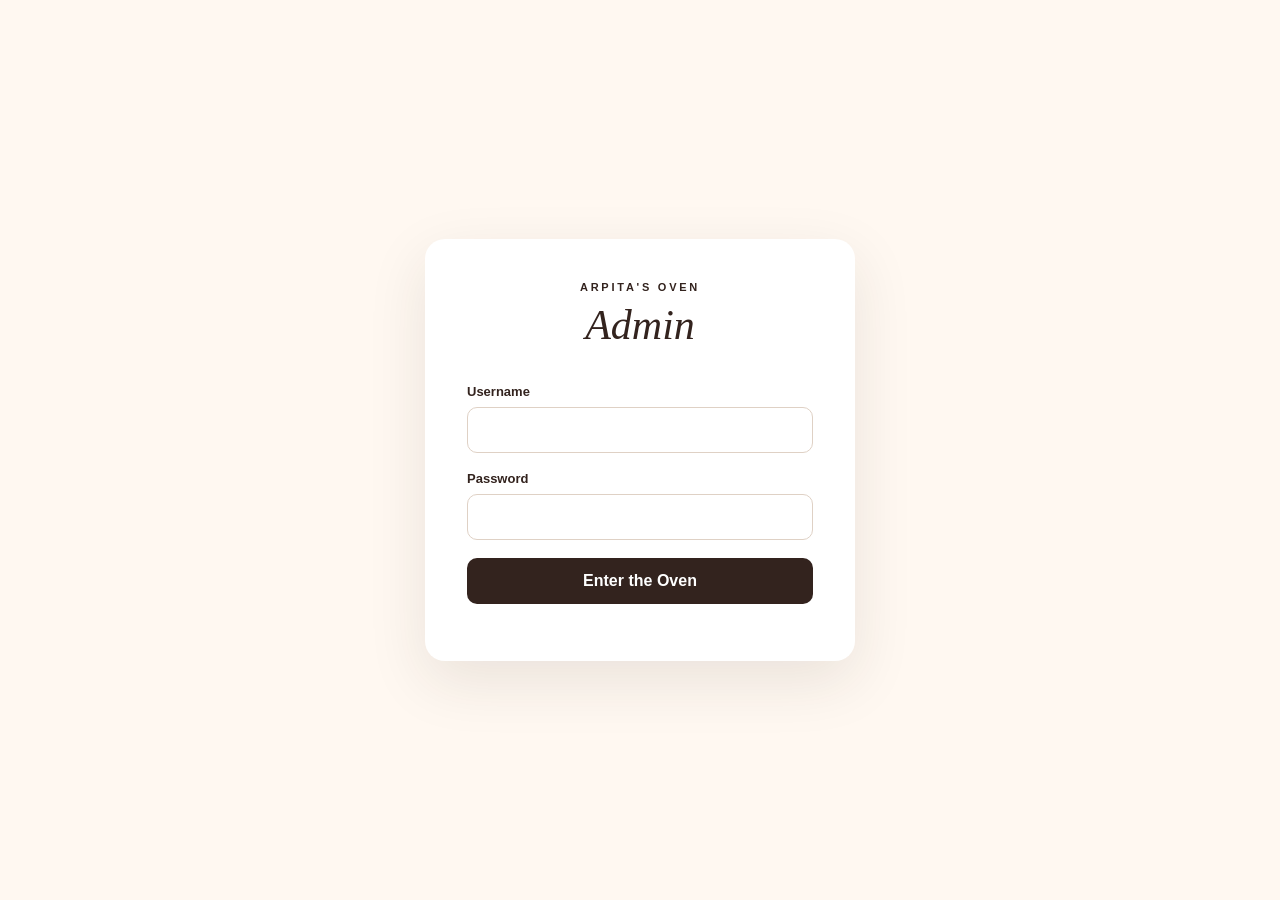
==== admin/index.html @ e24c240c "Create index.html" ====
<!DOCTYPE html>
<html lang="en">

<head>

  <meta charset="UTF-8">

  <meta
    name="viewport"
    content="width=device-width, initial-scale=1.0"
  >

  <title>Admin — Arpita's Oven</title>

  <meta
    name="robots"
    content="noindex, nofollow"
  >

  <style>

    * {
      box-sizing: border-box;
    }

    :root {
      --cream: #fff8f1;
      --cream-dark: #f5e9dd;
      --brown: #33231e;
      --brown-soft: #6d554c;
      --peach: #e9a28f;
      --white: #ffffff;
      --danger: #b94b4b;
      --success: #47734d;
    }

    body {
      margin: 0;
      background: var(--cream);
      color: var(--brown);
      font-family: Arial, sans-serif;
    }

    button,
    input,
    textarea,
    select {
      font: inherit;
    }

    .hidden {
      display: none !important;
    }


    /* =========================
       LOGIN
       ========================= */

    .login-page {
      min-height: 100vh;

      display: flex;
      align-items: center;
      justify-content: center;

      padding: 30px;
    }

    .login-card {
      width: min(430px, 100%);

      background: var(--white);

      padding: 42px;

      border-radius: 20px;

      box-shadow:
        0 20px 60px rgba(51, 35, 30, 0.10);
    }

    .login-brand {
      text-align: center;
      margin-bottom: 35px;
    }

    .login-brand small {
      display: block;

      font-size: 11px;
      font-weight: 700;

      letter-spacing: 0.25em;
    }

    .login-brand h1 {
      margin: 8px 0 0;

      font-family: Georgia, serif;
      font-size: 42px;
      font-weight: 400;
    }

    .login-brand h1 em {
      font-style: italic;
    }

    label {
      display: block;

      margin-bottom: 8px;

      font-size: 13px;
      font-weight: 700;
    }

    input,
    textarea,
    select {
      width: 100%;

      border: 1px solid #dfd1c5;

      background: #fff;

      color: var(--brown);

      border-radius: 10px;

      padding: 13px 14px;

      outline: none;
    }

    input:focus,
    textarea:focus,
    select:focus {
      border-color: var(--brown);
    }

    textarea {
      min-height: 110px;
      resize: vertical;
    }

    .field {
      margin-bottom: 18px;
    }

    .primary-button {
      width: 100%;

      border: 0;
      border-radius: 10px;

      padding: 14px 18px;

      background: var(--brown);
      color: white;

      cursor: pointer;

      font-weight: 700;
    }

    .primary-button:hover {
      opacity: 0.9;
    }

    .login-error {
      margin-top: 15px;

      color: var(--danger);

      font-size: 13px;
      text-align: center;
    }


    /* =========================
       DASHBOARD
       ========================= */

    .dashboard {
      min-height: 100vh;
    }

    .admin-header {
      display: flex;

      align-items: center;
      justify-content: space-between;

      gap: 20px;

      padding: 22px 5%;

      background: var(--white);

      border-bottom: 1px solid #eaded4;
    }

    .admin-title {
      font-family: Georgia, serif;
      font-size: 28px;
    }

    .admin-title span {
      font-size: 12px;

      font-family: Arial, sans-serif;

      color: var(--brown-soft);

      margin-left: 8px;
    }

    .logout-button {
      border: 1px solid #d9cbc0;

      background: transparent;

      color: var(--brown);

      border-radius: 8px;

      padding: 9px 14px;

      cursor: pointer;
    }

    .dashboard-content {
      width: min(1100px, 90%);

      margin: 0 auto;

      padding: 50px 0 80px;
    }

    .dashboard-heading {
      margin-bottom: 30px;
    }

    .dashboard-heading h1 {
      margin: 0 0 8px;

      font-family: Georgia, serif;

      font-size: 42px;

      font-weight: 400;
    }

    .dashboard-heading p {
      margin: 0;

      color: var(--brown-soft);
    }

    .admin-grid {
      display: grid;

      grid-template-columns: 1fr 1.4fr;

      gap: 30px;

      align-items: start;
    }

    .panel {
      background: var(--white);

      border-radius: 18px;

      padding: 28px;

      box-shadow:
        0 12px 40px rgba(51, 35, 30, 0.07);
    }

    .panel h2 {
      margin-top: 0;

      font-family: Georgia, serif;

      font-size: 27px;

      font-weight: 400;
    }

    .cake-list {
      display: grid;
      gap: 14px;
    }

    .cake-item {
      padding: 16px;

      border: 1px solid #eaded4;

      border-radius: 12px;
    }

    .cake-item h3 {
      margin: 0 0 5px;

      font-family: Georgia, serif;

      font-size: 21px;

      font-weight: 400;
    }

    .cake-item p {
      margin: 5px 0;

      color: var(--brown-soft);

      font-size: 13px;
    }

    .cake-item-actions {
      display: flex;

      gap: 8px;

      margin-top: 12px;
    }

    .small-button {
      border: 1px solid #d9cbc0;

      background: white;

      color: var(--brown);

      padding: 8px 11px;

      border-radius: 7px;

      cursor: pointer;

      font-size: 12px;
    }

    .delete-button {
      color: var(--danger);
    }

    .empty-state {
      padding: 30px 10px;

      text-align: center;

      color: var(--brown-soft);

      font-size: 14px;
    }

    .status {
      margin-top: 15px;

      font-size: 13px;

      color: var(--success);
    }


    /* =========================
       MOBILE
       ========================= */

    @media (max-width: 850px) {

      .admin-grid {
        grid-template-columns: 1fr;
      }

      .admin-header {
        padding: 18px 5%;
      }

      .dashboard-heading h1 {
        font-size: 34px;
      }

    }


    @media (max-width: 500px) {

      .login-card {
        padding: 30px 22px;
      }

      .admin-title span {
        display: none;
      }

      .panel {
        padding: 22px;
      }

    }

  </style>

</head>


<body>


<!-- =========================
     LOGIN
     ========================= -->

<section
  id="loginPage"
  class="login-page"
>

  <div class="login-card">

    <div class="login-brand">

      <small>
        ARPITA'S OVEN
      </small>

      <h1>
        <em>Admin</em>
      </h1>

    </div>


    <form id="loginForm">

      <div class="field">

        <label for="username">
          Username
        </label>

        <input
          id="username"
          type="text"
          autocomplete="username"
          required
        >

      </div>


      <div class="field">

        <label for="password">
          Password
        </label>

        <input
          id="password"
          type="password"
          autocomplete="current-password"
          required
        >

      </div>


      <button
        class="primary-button"
        type="submit"
      >
        Enter the Oven
      </button>


      <div
        id="loginError"
        class="login-error"
      ></div>

    </form>

  </div>

</section>



<!-- =========================
     DASHBOARD
     ========================= -->

<section
  id="dashboard"
  class="dashboard hidden"
>


  <header class="admin-header">

    <div class="admin-title">

      Arpita's Oven

      <span>
        Admin Kitchen
      </span>

    </div>


    <button
      id="logoutButton"
      class="logout-button"
    >
      Log out
    </button>

  </header>



  <main class="dashboard-content">


    <div class="dashboard-heading">

      <h1>
        The Kitchen.
      </h1>

      <p>
        Manage what's baking at Arpita's Oven.
      </p>

    </div>



    <div class="admin-grid">


      <!-- =========================
           ADD CAKE
           ========================= -->

      <section class="panel">

        <h2>
          Add a cake
        </h2>


        <form id="cakeForm">


          <div class="field">

            <label for="cakeName">
              Cake name
            </label>

            <input
              id="cakeName"
              required
              placeholder="Chocolate Truffle"
            >

          </div>


          <div class="field">

            <label for="cakeCategory">
              Category
            </label>

            <input
              id="cakeCategory"
              placeholder="The Classic"
            >

          </div>


          <div class="field">

            <label for="cakeDescription">
              Description
            </label>

            <textarea
              id="cakeDescription"
              placeholder="A short description..."
            ></textarea>

          </div>


          <div class="field">

            <label for="cakePrice">
              Price
            </label>

            <input
              id="cakePrice"
              placeholder="From ₹850"
            >

          </div>


          <div class="field">

            <label for="cakeImage">
              Image URL
            </label>

            <input
              id="cakeImage"
              type="url"
              placeholder="We'll add photo uploads later"
            >

          </div>


          <div class="field">

            <label for="cakeOrder">
              Display order
            </label>

            <input
              id="cakeOrder"
              type="number"
              value="0"
            >

          </div>


          <button
            class="primary-button"
            type="submit"
          >
            Add Cake
          </button>


          <div
            id="cakeStatus"
            class="status"
          ></div>


        </form>

      </section>



      <!-- =========================
           CAKE LIST
           ========================= -->

      <section class="panel">

        <h2>
          Current batch
        </h2>


        <div
          id="cakeList"
          class="cake-list"
        >

          <div class="empty-state">
            Loading cakes...
          </div>

        </div>

      </section>


    </div>


  </main>

</section>



<script>

  const loginPage =
    document.getElementById("loginPage");

  const dashboard =
    document.getElementById("dashboard");

  const loginForm =
    document.getElementById("loginForm");

  const loginError =
    document.getElementById("loginError");

  const logoutButton =
    document.getElementById("logoutButton");

  const cakeForm =
    document.getElementById("cakeForm");

  const cakeList =
    document.getElementById("cakeList");

  const cakeStatus =
    document.getElementById("cakeStatus");


  async function api(url, options = {}) {

    const response = await fetch(url, {
      ...options,
      credentials: "same-origin"
    });

    let data;

    try {

      data = await response.json();

    } catch {

      data = {};

    }

    return {
      response,
      data
    };

  }


  async function checkLogin() {

    const result =
      await api("/api/me");

    if (result.data.loggedIn) {

      showDashboard();

      loadCakes();

    } else {

      showLogin();

    }

  }


  function showLogin() {

    loginPage.classList.remove("hidden");

    dashboard.classList.add("hidden");

  }


  function showDashboard() {

    loginPage.classList.add("hidden");

    dashboard.classList.remove("hidden");

  }


  loginForm.addEventListener(
    "submit",
    async (event) => {

      event.preventDefault();

      loginError.textContent = "";


      const username =
        document
          .getElementById("username")
          .value
          .trim();


      const password =
        document
          .getElementById("password")
          .value;


      const result =
        await api(
          "/api/login",
          {

            method: "POST",

            headers: {
              "Content-Type":
                "application/json"
            },

            body: JSON.stringify({
              username,
              password
            })

          }
        );


      if (!result.data.success) {

        loginError.textContent =
          result.data.message ||
          "Login failed.";

        return;

      }


      loginForm.reset();

      showDashboard();

      loadCakes();

    }
  );


  logoutButton.addEventListener(
    "click",
    async () => {

      await api(
        "/api/logout",
        {
          method: "POST"
        }
      );

      showLogin();

    }
  );


  async function loadCakes() {

    cakeList.innerHTML = `
      <div class="empty-state">
        Loading cakes...
      </div>
    `;


    const result =
      await api("/api/cakes");


    if (!result.data.success) {

      cakeList.innerHTML = `
        <div class="empty-state">
          Could not load cakes.
        </div>
      `;

      return;

    }


    const cakes =
      result.data.cakes || [];


    if (cakes.length === 0) {

      cakeList.innerHTML = `
        <div class="empty-state">
          The tray is empty.<br>
          Add your first cake.
        </div>
      `;

      return;

    }


    cakeList.innerHTML = "";


    cakes.forEach((cake) => {

      const item =
        document.createElement("article");

      item.className =
        "cake-item";


      item.innerHTML = `

        <h3>
          ${escapeHtml(cake.name)}
        </h3>

        <p>
          ${escapeHtml(
            cake.category ||
            "No category"
          )}
        </p>

        <p>
          ${escapeHtml(
            cake.price ||
            "Price not set"
          )}
        </p>

        <p>
          ${escapeHtml(
            cake.description ||
            ""
          )}
        </p>

        <div class="cake-item-actions">

          <button
            class="small-button delete-button"
            data-id="${cake.id}"
          >
            Delete
          </button>

        </div>

      `;


      const deleteButton =
        item.querySelector(
          ".delete-button"
        );


      deleteButton.addEventListener(
        "click",
        () => {

          deleteCake(cake.id);

        }
      );


      cakeList.appendChild(item);

    });

  }


  async function deleteCake(id) {

    const confirmed =
      confirm(
        "Remove this cake from the catalogue?"
      );


    if (!confirmed) {
      return;
    }


    const result =
      await api(
        `/api/cakes/${id}`,
        {
          method: "DELETE"
        }
      );


    if (result.data.success) {

      loadCakes();

    }

  }


  cakeForm.addEventListener(
    "submit",
    async (event) => {

      event.preventDefault();

      cakeStatus.textContent = "";


      const cake = {

        name:
          document
            .getElementById("cakeName")
            .value
            .trim(),

        category:
          document
            .getElementById("cakeCategory")
            .value
            .trim(),

        description:
          document
            .getElementById("cakeDescription")
            .value
            .trim(),

        price:
          document
            .getElementById("cakePrice")
            .value
            .trim(),

        image_url:
          document
            .getElementById("cakeImage")
            .value
            .trim(),

        display_order:
          Number(
            document
              .getElementById("cakeOrder")
              .value || 0
          ),

        available: true

      };


      const result =
        await api(
          "/api/cakes",
          {

            method: "POST",

            headers: {
              "Content-Type":
                "application/json"
            },

            body:
              JSON.stringify(cake)

          }
        );


      if (!result.data.success) {

        cakeStatus.textContent =
          result.data.message ||
          "Could not add cake.";

        cakeStatus.style.color =
          "#b94b4b";

        return;

      }


      cakeForm.reset();

      document
        .getElementById("cakeOrder")
        .value = "0";


      cakeStatus.textContent =
        "Cake added to the batch.";

      cakeStatus.style.color =
        "#47734d";


      loadCakes();

    }
  );


  function escapeHtml(value) {

    return String(value)

      .replaceAll(
        "&",
        "&amp;"
      )

      .replaceAll(
        "<",
        "&lt;"
      )

      .replaceAll(
        ">",
        "&gt;"
      )

      .replaceAll(
        '"',
        "&quot;"
      )

      .replaceAll(
        "'",
        "&#039;"
      );

  }


  checkLogin();

</script>


</body>

</html>
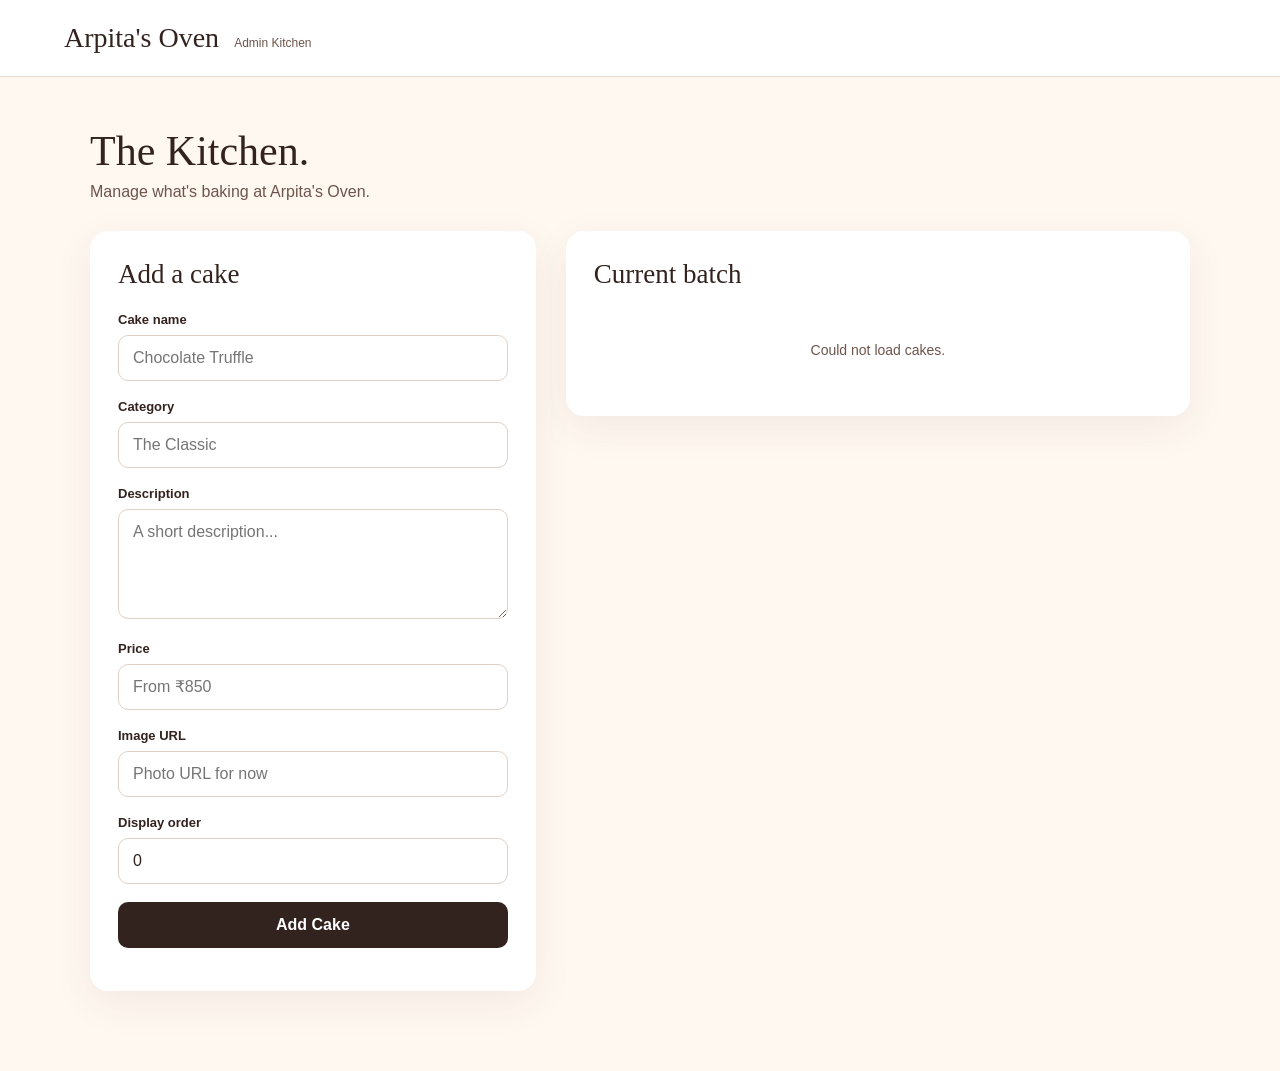
==== commit bd043e47: "Update index.html" ====
--- a/admin/index.html
+++ b/admin/index.html
@@ -23,366 +23,453 @@
       box-sizing: border-box;
     }
 
+
     :root {
+
       --cream: #fff8f1;
       --cream-dark: #f5e9dd;
+
       --brown: #33231e;
       --brown-soft: #6d554c;
+
       --peach: #e9a28f;
+
       --white: #ffffff;
+
       --danger: #b94b4b;
       --success: #47734d;
-    }
+
+    }
+
 
     body {
+
       margin: 0;
+
       background: var(--cream);
+
       color: var(--brown);
-      font-family: Arial, sans-serif;
-    }
+
+      font-family:
+        Arial,
+        sans-serif;
+
+    }
+
 
     button,
     input,
     textarea,
     select {
+
       font: inherit;
-    }
-
-    .hidden {
-      display: none !important;
-    }
-
-
-    /* =========================
-       LOGIN
-       ========================= */
-
-    .login-page {
-      min-height: 100vh;
+
+    }
+
+
+    /* =================================
+       HEADER
+       ================================= */
+
+    .admin-header {
 
       display: flex;
+
       align-items: center;
-      justify-content: center;
-
-      padding: 30px;
-    }
-
-    .login-card {
-      width: min(430px, 100%);
+
+      justify-content: space-between;
+
+      gap: 20px;
+
+      padding: 22px 5%;
 
       background: var(--white);
 
-      padding: 42px;
-
-      border-radius: 20px;
+      border-bottom:
+        1px solid #eaded4;
+
+    }
+
+
+    .admin-title {
+
+      font-family:
+        Georgia,
+        serif;
+
+      font-size: 28px;
+
+    }
+
+
+    .admin-title span {
+
+      font-size: 12px;
+
+      font-family:
+        Arial,
+        sans-serif;
+
+      color:
+        var(--brown-soft);
+
+      margin-left: 8px;
+
+    }
+
+
+    /* =================================
+       CONTENT
+       ================================= */
+
+    .dashboard-content {
+
+      width:
+        min(1100px, 90%);
+
+      margin:
+        0 auto;
+
+      padding:
+        50px 0 80px;
+
+    }
+
+
+    .dashboard-heading {
+
+      margin-bottom: 30px;
+
+    }
+
+
+    .dashboard-heading h1 {
+
+      margin:
+        0 0 8px;
+
+      font-family:
+        Georgia,
+        serif;
+
+      font-size: 42px;
+
+      font-weight: 400;
+
+    }
+
+
+    .dashboard-heading p {
+
+      margin: 0;
+
+      color:
+        var(--brown-soft);
+
+    }
+
+
+    /* =================================
+       GRID
+       ================================= */
+
+    .admin-grid {
+
+      display: grid;
+
+      grid-template-columns:
+        1fr 1.4fr;
+
+      gap: 30px;
+
+      align-items: start;
+
+    }
+
+
+    /* =================================
+       PANELS
+       ================================= */
+
+    .panel {
+
+      background:
+        var(--white);
+
+      border-radius: 18px;
+
+      padding: 28px;
 
       box-shadow:
-        0 20px 60px rgba(51, 35, 30, 0.10);
-    }
-
-    .login-brand {
-      text-align: center;
-      margin-bottom: 35px;
-    }
-
-    .login-brand small {
+        0 12px 40px
+        rgba(51, 35, 30, 0.07);
+
+    }
+
+
+    .panel h2 {
+
+      margin-top: 0;
+
+      font-family:
+        Georgia,
+        serif;
+
+      font-size: 27px;
+
+      font-weight: 400;
+
+    }
+
+
+    /* =================================
+       FORM
+       ================================= */
+
+    .field {
+
+      margin-bottom: 18px;
+
+    }
+
+
+    label {
+
       display: block;
 
-      font-size: 11px;
+      margin-bottom: 8px;
+
+      font-size: 13px;
+
       font-weight: 700;
 
-      letter-spacing: 0.25em;
-    }
-
-    .login-brand h1 {
-      margin: 8px 0 0;
-
-      font-family: Georgia, serif;
-      font-size: 42px;
-      font-weight: 400;
-    }
-
-    .login-brand h1 em {
-      font-style: italic;
-    }
-
-    label {
-      display: block;
-
-      margin-bottom: 8px;
-
-      font-size: 13px;
-      font-weight: 700;
-    }
+    }
+
 
     input,
     textarea,
     select {
+
       width: 100%;
 
-      border: 1px solid #dfd1c5;
-
-      background: #fff;
-
-      color: var(--brown);
+      border:
+        1px solid #dfd1c5;
+
+      background:
+        #fff;
+
+      color:
+        var(--brown);
 
       border-radius: 10px;
 
-      padding: 13px 14px;
+      padding:
+        13px 14px;
 
       outline: none;
-    }
+
+    }
+
 
     input:focus,
     textarea:focus,
     select:focus {
-      border-color: var(--brown);
-    }
+
+      border-color:
+        var(--brown);
+
+    }
+
 
     textarea {
+
       min-height: 110px;
+
       resize: vertical;
-    }
-
-    .field {
-      margin-bottom: 18px;
-    }
+
+    }
+
 
     .primary-button {
+
       width: 100%;
 
       border: 0;
+
       border-radius: 10px;
 
-      padding: 14px 18px;
-
-      background: var(--brown);
-      color: white;
+      padding:
+        14px 18px;
+
+      background:
+        var(--brown);
+
+      color:
+        white;
 
       cursor: pointer;
 
       font-weight: 700;
-    }
+
+    }
+
 
     .primary-button:hover {
+
       opacity: 0.9;
-    }
-
-    .login-error {
+
+    }
+
+
+    /* =================================
+       CAKE LIST
+       ================================= */
+
+    .cake-list {
+
+      display: grid;
+
+      gap: 14px;
+
+    }
+
+
+    .cake-item {
+
+      padding: 16px;
+
+      border:
+        1px solid #eaded4;
+
+      border-radius: 12px;
+
+    }
+
+
+    .cake-item h3 {
+
+      margin:
+        0 0 5px;
+
+      font-family:
+        Georgia,
+        serif;
+
+      font-size: 21px;
+
+      font-weight: 400;
+
+    }
+
+
+    .cake-item p {
+
+      margin: 5px 0;
+
+      color:
+        var(--brown-soft);
+
+      font-size: 13px;
+
+    }
+
+
+    .cake-item-actions {
+
+      display: flex;
+
+      gap: 8px;
+
+      margin-top: 12px;
+
+    }
+
+
+    .small-button {
+
+      border:
+        1px solid #d9cbc0;
+
+      background:
+        white;
+
+      color:
+        var(--brown);
+
+      padding:
+        8px 11px;
+
+      border-radius: 7px;
+
+      cursor: pointer;
+
+      font-size: 12px;
+
+    }
+
+
+    .delete-button {
+
+      color:
+        var(--danger);
+
+    }
+
+
+    .empty-state {
+
+      padding:
+        30px 10px;
+
+      text-align: center;
+
+      color:
+        var(--brown-soft);
+
+      font-size: 14px;
+
+    }
+
+
+    .status {
+
       margin-top: 15px;
 
-      color: var(--danger);
-
       font-size: 13px;
-      text-align: center;
-    }
-
-
-    /* =========================
-       DASHBOARD
-       ========================= */
-
-    .dashboard {
-      min-height: 100vh;
-    }
-
-    .admin-header {
-      display: flex;
-
-      align-items: center;
-      justify-content: space-between;
-
-      gap: 20px;
-
-      padding: 22px 5%;
-
-      background: var(--white);
-
-      border-bottom: 1px solid #eaded4;
-    }
-
-    .admin-title {
-      font-family: Georgia, serif;
-      font-size: 28px;
-    }
-
-    .admin-title span {
-      font-size: 12px;
-
-      font-family: Arial, sans-serif;
-
-      color: var(--brown-soft);
-
-      margin-left: 8px;
-    }
-
-    .logout-button {
-      border: 1px solid #d9cbc0;
-
-      background: transparent;
-
-      color: var(--brown);
-
-      border-radius: 8px;
-
-      padding: 9px 14px;
-
-      cursor: pointer;
-    }
-
-    .dashboard-content {
-      width: min(1100px, 90%);
-
-      margin: 0 auto;
-
-      padding: 50px 0 80px;
-    }
-
-    .dashboard-heading {
-      margin-bottom: 30px;
-    }
-
-    .dashboard-heading h1 {
-      margin: 0 0 8px;
-
-      font-family: Georgia, serif;
-
-      font-size: 42px;
-
-      font-weight: 400;
-    }
-
-    .dashboard-heading p {
-      margin: 0;
-
-      color: var(--brown-soft);
-    }
-
-    .admin-grid {
-      display: grid;
-
-      grid-template-columns: 1fr 1.4fr;
-
-      gap: 30px;
-
-      align-items: start;
-    }
-
-    .panel {
-      background: var(--white);
-
-      border-radius: 18px;
-
-      padding: 28px;
-
-      box-shadow:
-        0 12px 40px rgba(51, 35, 30, 0.07);
-    }
-
-    .panel h2 {
-      margin-top: 0;
-
-      font-family: Georgia, serif;
-
-      font-size: 27px;
-
-      font-weight: 400;
-    }
-
-    .cake-list {
-      display: grid;
-      gap: 14px;
-    }
-
-    .cake-item {
-      padding: 16px;
-
-      border: 1px solid #eaded4;
-
-      border-radius: 12px;
-    }
-
-    .cake-item h3 {
-      margin: 0 0 5px;
-
-      font-family: Georgia, serif;
-
-      font-size: 21px;
-
-      font-weight: 400;
-    }
-
-    .cake-item p {
-      margin: 5px 0;
-
-      color: var(--brown-soft);
-
-      font-size: 13px;
-    }
-
-    .cake-item-actions {
-      display: flex;
-
-      gap: 8px;
-
-      margin-top: 12px;
-    }
-
-    .small-button {
-      border: 1px solid #d9cbc0;
-
-      background: white;
-
-      color: var(--brown);
-
-      padding: 8px 11px;
-
-      border-radius: 7px;
-
-      cursor: pointer;
-
-      font-size: 12px;
-    }
-
-    .delete-button {
-      color: var(--danger);
-    }
-
-    .empty-state {
-      padding: 30px 10px;
-
-      text-align: center;
-
-      color: var(--brown-soft);
-
-      font-size: 14px;
-    }
-
-    .status {
-      margin-top: 15px;
-
-      font-size: 13px;
-
-      color: var(--success);
-    }
-
-
-    /* =========================
+
+      color:
+        var(--success);
+
+    }
+
+
+    /* =================================
        MOBILE
-       ========================= */
+       ================================= */
 
     @media (max-width: 850px) {
 
       .admin-grid {
-        grid-template-columns: 1fr;
+
+        grid-template-columns:
+          1fr;
+
       }
 
+
       .admin-header {
-        padding: 18px 5%;
+
+        padding:
+          18px 5%;
+
       }
 
+
       .dashboard-heading h1 {
-        font-size: 34px;
+
+        font-size:
+          34px;
+
       }
 
     }
@@ -390,540 +477,366 @@
 
     @media (max-width: 500px) {
 
-      .login-card {
-        padding: 30px 22px;
+      .admin-title span {
+
+        display: none;
+
       }
 
-      .admin-title span {
-        display: none;
+
+      .panel {
+
+        padding:
+          22px;
+
       }
 
-      .panel {
-        padding: 22px;
+    }
+
+  </style>
+
+</head>
+
+
+<body>
+
+
+<!-- =================================
+     HEADER
+     ================================= -->
+
+<header class="admin-header">
+
+  <div class="admin-title">
+
+    Arpita's Oven
+
+    <span>
+      Admin Kitchen
+    </span>
+
+  </div>
+
+</header>
+
+
+
+<!-- =================================
+     DASHBOARD
+     ================================= -->
+
+<main class="dashboard-content">
+
+
+  <div class="dashboard-heading">
+
+    <h1>
+      The Kitchen.
+    </h1>
+
+    <p>
+      Manage what's baking at Arpita's Oven.
+    </p>
+
+  </div>
+
+
+
+  <div class="admin-grid">
+
+
+    <!-- =================================
+         ADD CAKE
+         ================================= -->
+
+    <section class="panel">
+
+      <h2>
+        Add a cake
+      </h2>
+
+
+      <form id="cakeForm">
+
+
+        <div class="field">
+
+          <label for="cakeName">
+            Cake name
+          </label>
+
+          <input
+            id="cakeName"
+            required
+            placeholder="Chocolate Truffle"
+          >
+
+        </div>
+
+
+
+        <div class="field">
+
+          <label for="cakeCategory">
+            Category
+          </label>
+
+          <input
+            id="cakeCategory"
+            placeholder="The Classic"
+          >
+
+        </div>
+
+
+
+        <div class="field">
+
+          <label for="cakeDescription">
+            Description
+          </label>
+
+          <textarea
+            id="cakeDescription"
+            placeholder="A short description..."
+          ></textarea>
+
+        </div>
+
+
+
+        <div class="field">
+
+          <label for="cakePrice">
+            Price
+          </label>
+
+          <input
+            id="cakePrice"
+            placeholder="From ₹850"
+          >
+
+        </div>
+
+
+
+        <div class="field">
+
+          <label for="cakeImage">
+            Image URL
+          </label>
+
+          <input
+            id="cakeImage"
+            type="url"
+            placeholder="Photo URL for now"
+          >
+
+        </div>
+
+
+
+        <div class="field">
+
+          <label for="cakeOrder">
+            Display order
+          </label>
+
+          <input
+            id="cakeOrder"
+            type="number"
+            value="0"
+          >
+
+        </div>
+
+
+
+        <button
+          class="primary-button"
+          type="submit"
+        >
+          Add Cake
+        </button>
+
+
+        <div
+          id="cakeStatus"
+          class="status"
+        ></div>
+
+
+      </form>
+
+    </section>
+
+
+
+    <!-- =================================
+         CURRENT BATCH
+         ================================= -->
+
+    <section class="panel">
+
+      <h2>
+        Current batch
+      </h2>
+
+
+      <div
+        id="cakeList"
+        class="cake-list"
+      >
+
+        <div class="empty-state">
+          Loading cakes...
+        </div>
+
+      </div>
+
+    </section>
+
+
+  </div>
+
+
+</main>
+
+
+
+<script>
+
+
+/* =================================
+   ELEMENTS
+   ================================= */
+
+const cakeForm =
+  document.getElementById(
+    "cakeForm"
+  );
+
+
+const cakeList =
+  document.getElementById(
+    "cakeList"
+  );
+
+
+const cakeStatus =
+  document.getElementById(
+    "cakeStatus"
+  );
+
+
+
+/* =================================
+   API HELPER
+   ================================= */
+
+async function api(
+  url,
+  options = {}
+) {
+
+  const response =
+    await fetch(
+      url,
+      {
+        ...options
       }
-
-    }
-
-  </style>
-
-</head>
-
-
-<body>
-
-
-<!-- =========================
-     LOGIN
-     ========================= -->
-
-<section
-  id="loginPage"
-  class="login-page"
->
-
-  <div class="login-card">
-
-    <div class="login-brand">
-
-      <small>
-        ARPITA'S OVEN
-      </small>
-
-      <h1>
-        <em>Admin</em>
-      </h1>
-
+    );
+
+
+  let data;
+
+
+  try {
+
+    data =
+      await response.json();
+
+  } catch {
+
+    data = {};
+
+  }
+
+
+  return {
+    response,
+    data
+  };
+
+}
+
+
+
+/* =================================
+   LOAD CAKES
+   ================================= */
+
+async function loadCakes() {
+
+  cakeList.innerHTML = `
+    <div class="empty-state">
+      Loading cakes...
     </div>
-
-
-    <form id="loginForm">
-
-      <div class="field">
-
-        <label for="username">
-          Username
-        </label>
-
-        <input
-          id="username"
-          type="text"
-          autocomplete="username"
-          required
-        >
-
-      </div>
-
-
-      <div class="field">
-
-        <label for="password">
-          Password
-        </label>
-
-        <input
-          id="password"
-          type="password"
-          autocomplete="current-password"
-          required
-        >
-
-      </div>
-
-
-      <button
-        class="primary-button"
-        type="submit"
-      >
-        Enter the Oven
-      </button>
-
-
-      <div
-        id="loginError"
-        class="login-error"
-      ></div>
-
-    </form>
-
-  </div>
-
-</section>
-
-
-
-<!-- =========================
-     DASHBOARD
-     ========================= -->
-
-<section
-  id="dashboard"
-  class="dashboard hidden"
->
-
-
-  <header class="admin-header">
-
-    <div class="admin-title">
-
-      Arpita's Oven
-
-      <span>
-        Admin Kitchen
-      </span>
-
-    </div>
-
-
-    <button
-      id="logoutButton"
-      class="logout-button"
-    >
-      Log out
-    </button>
-
-  </header>
-
-
-
-  <main class="dashboard-content">
-
-
-    <div class="dashboard-heading">
-
-      <h1>
-        The Kitchen.
-      </h1>
-
-      <p>
-        Manage what's baking at Arpita's Oven.
-      </p>
-
-    </div>
-
-
-
-    <div class="admin-grid">
-
-
-      <!-- =========================
-           ADD CAKE
-           ========================= -->
-
-      <section class="panel">
-
-        <h2>
-          Add a cake
-        </h2>
-
-
-        <form id="cakeForm">
-
-
-          <div class="field">
-
-            <label for="cakeName">
-              Cake name
-            </label>
-
-            <input
-              id="cakeName"
-              required
-              placeholder="Chocolate Truffle"
-            >
-
-          </div>
-
-
-          <div class="field">
-
-            <label for="cakeCategory">
-              Category
-            </label>
-
-            <input
-              id="cakeCategory"
-              placeholder="The Classic"
-            >
-
-          </div>
-
-
-          <div class="field">
-
-            <label for="cakeDescription">
-              Description
-            </label>
-
-            <textarea
-              id="cakeDescription"
-              placeholder="A short description..."
-            ></textarea>
-
-          </div>
-
-
-          <div class="field">
-
-            <label for="cakePrice">
-              Price
-            </label>
-
-            <input
-              id="cakePrice"
-              placeholder="From ₹850"
-            >
-
-          </div>
-
-
-          <div class="field">
-
-            <label for="cakeImage">
-              Image URL
-            </label>
-
-            <input
-              id="cakeImage"
-              type="url"
-              placeholder="We'll add photo uploads later"
-            >
-
-          </div>
-
-
-          <div class="field">
-
-            <label for="cakeOrder">
-              Display order
-            </label>
-
-            <input
-              id="cakeOrder"
-              type="number"
-              value="0"
-            >
-
-          </div>
-
-
-          <button
-            class="primary-button"
-            type="submit"
-          >
-            Add Cake
-          </button>
-
-
-          <div
-            id="cakeStatus"
-            class="status"
-          ></div>
-
-
-        </form>
-
-      </section>
-
-
-
-      <!-- =========================
-           CAKE LIST
-           ========================= -->
-
-      <section class="panel">
-
-        <h2>
-          Current batch
-        </h2>
-
-
-        <div
-          id="cakeList"
-          class="cake-list"
-        >
-
-          <div class="empty-state">
-            Loading cakes...
-          </div>
-
-        </div>
-
-      </section>
-
-
-    </div>
-
-
-  </main>
-
-</section>
-
-
-
-<script>
-
-  const loginPage =
-    document.getElementById("loginPage");
-
-  const dashboard =
-    document.getElementById("dashboard");
-
-  const loginForm =
-    document.getElementById("loginForm");
-
-  const loginError =
-    document.getElementById("loginError");
-
-  const logoutButton =
-    document.getElementById("logoutButton");
-
-  const cakeForm =
-    document.getElementById("cakeForm");
-
-  const cakeList =
-    document.getElementById("cakeList");
-
-  const cakeStatus =
-    document.getElementById("cakeStatus");
-
-
-  async function api(url, options = {}) {
-
-    const response = await fetch(url, {
-      ...options,
-      credentials: "same-origin"
-    });
-
-    let data;
-
-    try {
-
-      data = await response.json();
-
-    } catch {
-
-      data = {};
-
-    }
-
-    return {
-      response,
-      data
-    };
-
-  }
-
-
-  async function checkLogin() {
-
-    const result =
-      await api("/api/me");
-
-    if (result.data.loggedIn) {
-
-      showDashboard();
-
-      loadCakes();
-
-    } else {
-
-      showLogin();
-
-    }
-
-  }
-
-
-  function showLogin() {
-
-    loginPage.classList.remove("hidden");
-
-    dashboard.classList.add("hidden");
-
-  }
-
-
-  function showDashboard() {
-
-    loginPage.classList.add("hidden");
-
-    dashboard.classList.remove("hidden");
-
-  }
-
-
-  loginForm.addEventListener(
-    "submit",
-    async (event) => {
-
-      event.preventDefault();
-
-      loginError.textContent = "";
-
-
-      const username =
-        document
-          .getElementById("username")
-          .value
-          .trim();
-
-
-      const password =
-        document
-          .getElementById("password")
-          .value;
-
-
-      const result =
-        await api(
-          "/api/login",
-          {
-
-            method: "POST",
-
-            headers: {
-              "Content-Type":
-                "application/json"
-            },
-
-            body: JSON.stringify({
-              username,
-              password
-            })
-
-          }
-        );
-
-
-      if (!result.data.success) {
-
-        loginError.textContent =
-          result.data.message ||
-          "Login failed.";
-
-        return;
-
-      }
-
-
-      loginForm.reset();
-
-      showDashboard();
-
-      loadCakes();
-
-    }
-  );
-
-
-  logoutButton.addEventListener(
-    "click",
-    async () => {
-
-      await api(
-        "/api/logout",
-        {
-          method: "POST"
-        }
-      );
-
-      showLogin();
-
-    }
-  );
-
-
-  async function loadCakes() {
+  `;
+
+
+  const result =
+    await api(
+      "/api/cakes"
+    );
+
+
+  if (
+    !result.data.success
+  ) {
 
     cakeList.innerHTML = `
       <div class="empty-state">
-        Loading cakes...
+        Could not load cakes.
       </div>
     `;
 
-
-    const result =
-      await api("/api/cakes");
-
-
-    if (!result.data.success) {
-
-      cakeList.innerHTML = `
-        <div class="empty-state">
-          Could not load cakes.
-        </div>
-      `;
-
-      return;
-
-    }
-
-
-    const cakes =
-      result.data.cakes || [];
-
-
-    if (cakes.length === 0) {
-
-      cakeList.innerHTML = `
-        <div class="empty-state">
-          The tray is empty.<br>
-          Add your first cake.
-        </div>
-      `;
-
-      return;
-
-    }
-
-
-    cakeList.innerHTML = "";
-
-
-    cakes.forEach((cake) => {
+    return;
+
+  }
+
+
+  const cakes =
+    result.data.cakes || [];
+
+
+  if (
+    cakes.length === 0
+  ) {
+
+    cakeList.innerHTML = `
+      <div class="empty-state">
+        The tray is empty.<br>
+        Add your first cake.
+      </div>
+    `;
+
+    return;
+
+  }
+
+
+  cakeList.innerHTML = "";
+
+
+  cakes.forEach(
+    (cake) => {
 
       const item =
-        document.createElement("article");
+        document.createElement(
+          "article"
+        );
+
 
       item.className =
         "cake-item";
@@ -932,7 +845,9 @@
       item.innerHTML = `
 
         <h3>
-          ${escapeHtml(cake.name)}
+          ${escapeHtml(
+            cake.name
+          )}
         </h3>
 
         <p>
@@ -956,11 +871,12 @@
           )}
         </p>
 
-        <div class="cake-item-actions">
+        <div
+          class="cake-item-actions"
+        >
 
           <button
             class="small-button delete-button"
-            data-id="${cake.id}"
           >
             Delete
           </button>
@@ -980,189 +896,251 @@
         "click",
         () => {
 
-          deleteCake(cake.id);
+          deleteCake(
+            cake.id
+          );
 
         }
       );
 
 
-      cakeList.appendChild(item);
-
-    });
+      cakeList.appendChild(
+        item
+      );
+
+    }
+  );
+
+}
+
+
+
+/* =================================
+   DELETE CAKE
+   ================================= */
+
+async function deleteCake(
+  id
+) {
+
+  const confirmed =
+    confirm(
+      "Remove this cake from the catalogue?"
+    );
+
+
+  if (!confirmed) {
+
+    return;
 
   }
 
 
-  async function deleteCake(id) {
-
-    const confirmed =
-      confirm(
-        "Remove this cake from the catalogue?"
-      );
-
-
-    if (!confirmed) {
-      return;
-    }
+  const result =
+    await api(
+      `/api/cakes/${id}`,
+      {
+        method:
+          "DELETE"
+      }
+    );
+
+
+  if (
+    result.data.success
+  ) {
+
+    loadCakes();
+
+  }
+
+}
+
+
+
+/* =================================
+   ADD CAKE
+   ================================= */
+
+cakeForm.addEventListener(
+  "submit",
+  async (event) => {
+
+    event.preventDefault();
+
+
+    cakeStatus.textContent =
+      "Adding cake...";
+
+
+    cakeStatus.style.color =
+      "#47734d";
+
+
+    const cake = {
+
+      name:
+        document
+          .getElementById(
+            "cakeName"
+          )
+          .value
+          .trim(),
+
+      category:
+        document
+          .getElementById(
+            "cakeCategory"
+          )
+          .value
+          .trim(),
+
+      description:
+        document
+          .getElementById(
+            "cakeDescription"
+          )
+          .value
+          .trim(),
+
+      price:
+        document
+          .getElementById(
+            "cakePrice"
+          )
+          .value
+          .trim(),
+
+      image_url:
+        document
+          .getElementById(
+            "cakeImage"
+          )
+          .value
+          .trim(),
+
+      display_order:
+        Number(
+          document
+            .getElementById(
+              "cakeOrder"
+            )
+            .value || 0
+        ),
+
+      available:
+        true
+
+    };
 
 
     const result =
       await api(
-        `/api/cakes/${id}`,
+        "/api/cakes",
         {
-          method: "DELETE"
+
+          method:
+            "POST",
+
+          headers: {
+            "Content-Type":
+              "application/json"
+          },
+
+          body:
+            JSON.stringify(
+              cake
+            )
+
         }
       );
 
 
-    if (result.data.success) {
-
-      loadCakes();
-
-    }
+    if (
+      !result.data.success
+    ) {
+
+      cakeStatus.textContent =
+        result.data.message ||
+        "Could not add cake.";
+
+      cakeStatus.style.color =
+        "#b94b4b";
+
+      return;
+
+    }
+
+
+    cakeForm.reset();
+
+
+    document
+      .getElementById(
+        "cakeOrder"
+      )
+      .value = "0";
+
+
+    cakeStatus.textContent =
+      "Cake added to the batch.";
+
+
+    cakeStatus.style.color =
+      "#47734d";
+
+
+    loadCakes();
 
   }
-
-
-  cakeForm.addEventListener(
-    "submit",
-    async (event) => {
-
-      event.preventDefault();
-
-      cakeStatus.textContent = "";
-
-
-      const cake = {
-
-        name:
-          document
-            .getElementById("cakeName")
-            .value
-            .trim(),
-
-        category:
-          document
-            .getElementById("cakeCategory")
-            .value
-            .trim(),
-
-        description:
-          document
-            .getElementById("cakeDescription")
-            .value
-            .trim(),
-
-        price:
-          document
-            .getElementById("cakePrice")
-            .value
-            .trim(),
-
-        image_url:
-          document
-            .getElementById("cakeImage")
-            .value
-            .trim(),
-
-        display_order:
-          Number(
-            document
-              .getElementById("cakeOrder")
-              .value || 0
-          ),
-
-        available: true
-
-      };
-
-
-      const result =
-        await api(
-          "/api/cakes",
-          {
-
-            method: "POST",
-
-            headers: {
-              "Content-Type":
-                "application/json"
-            },
-
-            body:
-              JSON.stringify(cake)
-
-          }
-        );
-
-
-      if (!result.data.success) {
-
-        cakeStatus.textContent =
-          result.data.message ||
-          "Could not add cake.";
-
-        cakeStatus.style.color =
-          "#b94b4b";
-
-        return;
-
-      }
-
-
-      cakeForm.reset();
-
-      document
-        .getElementById("cakeOrder")
-        .value = "0";
-
-
-      cakeStatus.textContent =
-        "Cake added to the batch.";
-
-      cakeStatus.style.color =
-        "#47734d";
-
-
-      loadCakes();
-
-    }
-  );
-
-
-  function escapeHtml(value) {
-
-    return String(value)
-
-      .replaceAll(
-        "&",
-        "&amp;"
-      )
-
-      .replaceAll(
-        "<",
-        "&lt;"
-      )
-
-      .replaceAll(
-        ">",
-        "&gt;"
-      )
-
-      .replaceAll(
-        '"',
-        "&quot;"
-      )
-
-      .replaceAll(
-        "'",
-        "&#039;"
-      );
-
-  }
-
-
-  checkLogin();
+);
+
+
+
+/* =================================
+   HTML ESCAPE
+   ================================= */
+
+function escapeHtml(
+  value
+) {
+
+  return String(value)
+
+    .replaceAll(
+      "&",
+      "&amp;"
+    )
+
+    .replaceAll(
+      "<",
+      "&lt;"
+    )
+
+    .replaceAll(
+      ">",
+      "&gt;"
+    )
+
+    .replaceAll(
+      '"',
+      "&quot;"
+    )
+
+    .replaceAll(
+      "'",
+      "&#039;"
+    );
+
+}
+
+
+
+/* =================================
+   START
+   ================================= */
+
+loadCakes();
 
 </script>
 
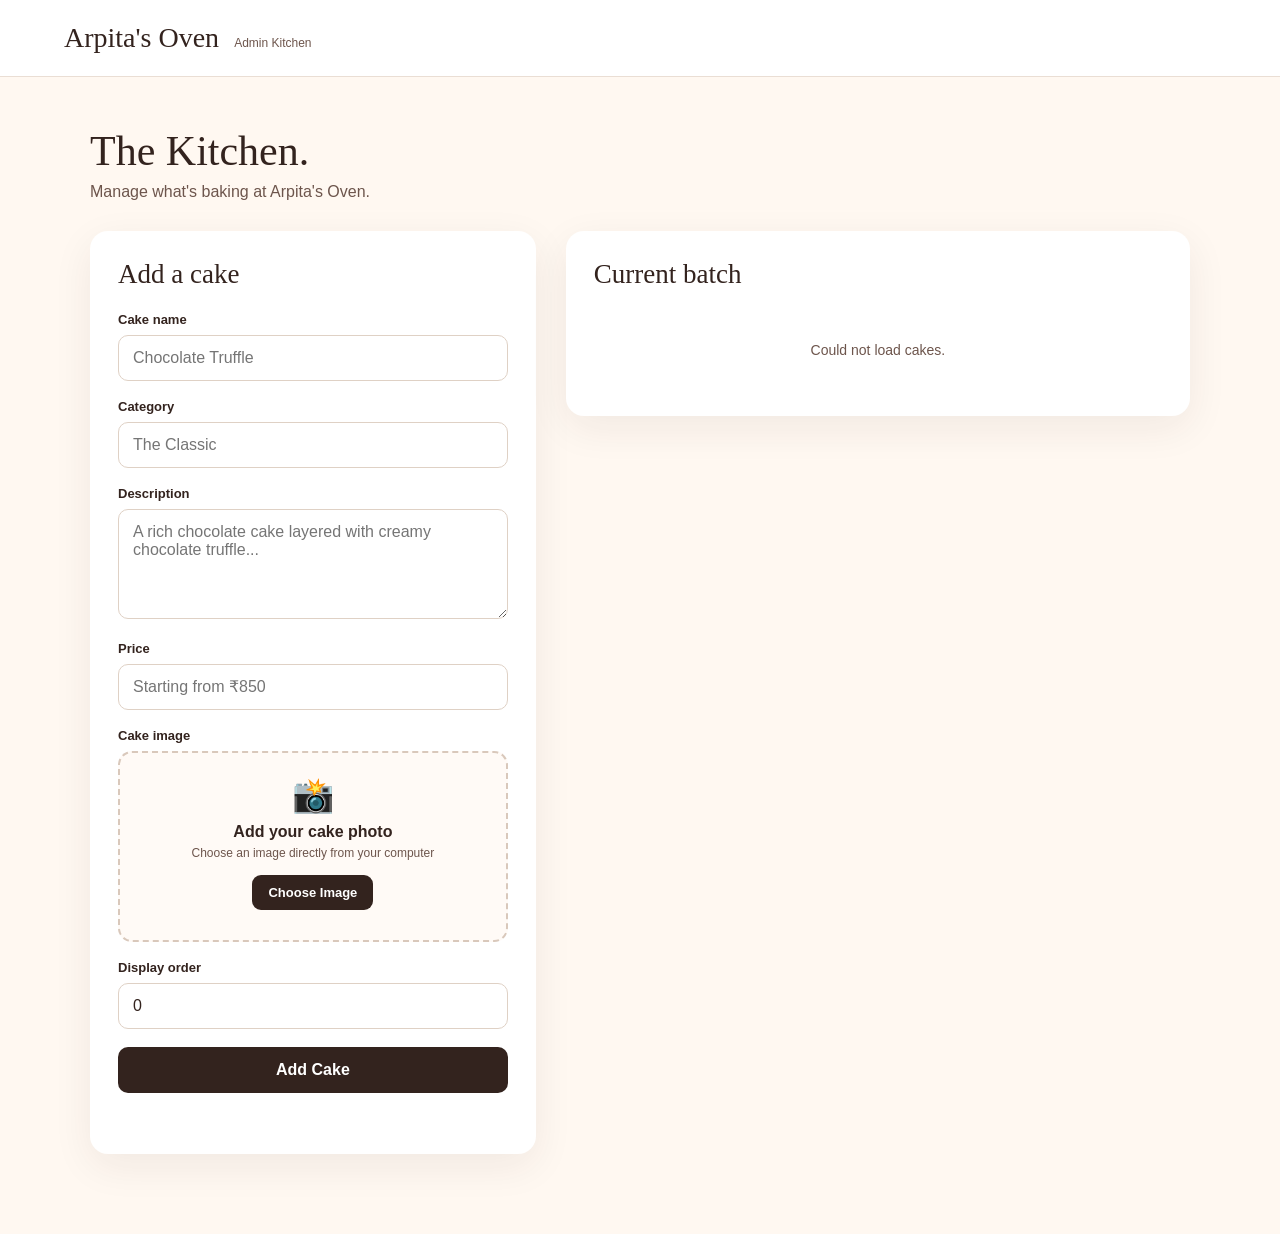
==== commit 02350824: "Update index.html" ====
--- a/admin/index.html
+++ b/admin/index.html
@@ -39,6 +39,8 @@
       --danger: #b94b4b;
       --success: #47734d;
 
+      --border: #dfd1c5;
+
     }
 
 
@@ -67,6 +69,13 @@
     }
 
 
+    button {
+
+      cursor: pointer;
+
+    }
+
+
     /* =================================
        HEADER
        ================================= */
@@ -79,8 +88,6 @@
 
       justify-content: space-between;
 
-      gap: 20px;
-
       padding: 22px 5%;
 
       background: var(--white);
@@ -118,6 +125,7 @@
     }
 
 
+
     /* =================================
        CONTENT
        ================================= */
@@ -169,6 +177,7 @@
     }
 
 
+
     /* =================================
        GRID
        ================================= */
@@ -187,6 +196,7 @@
     }
 
 
+
     /* =================================
        PANELS
        ================================= */
@@ -222,6 +232,7 @@
     }
 
 
+
     /* =================================
        FORM
        ================================= */
@@ -253,7 +264,7 @@
       width: 100%;
 
       border:
-        1px solid #dfd1c5;
+        1px solid var(--border);
 
       background:
         #fff;
@@ -290,6 +301,211 @@
     }
 
 
+
+    /* =================================
+       IMAGE UPLOAD
+       ================================= */
+
+    .image-upload-box {
+
+      border:
+        2px dashed #d9c8bb;
+
+      border-radius: 14px;
+
+      padding: 22px;
+
+      text-align: center;
+
+      background:
+        #fffaf6;
+
+      transition:
+        border-color 0.2s ease,
+        background 0.2s ease;
+
+    }
+
+
+    .image-upload-box:hover {
+
+      border-color:
+        var(--peach);
+
+      background:
+        #fff7f1;
+
+    }
+
+
+    .upload-icon {
+
+      font-size: 34px;
+
+      margin-bottom: 8px;
+
+    }
+
+
+    .upload-title {
+
+      font-weight: 700;
+
+      margin-bottom: 5px;
+
+    }
+
+
+    .upload-subtitle {
+
+      color:
+        var(--brown-soft);
+
+      font-size: 12px;
+
+      margin-bottom: 15px;
+
+    }
+
+
+    .file-input {
+
+      display: none;
+
+    }
+
+
+    .choose-image-button {
+
+      display: inline-block;
+
+      padding:
+        10px 16px;
+
+      border-radius: 9px;
+
+      background:
+        var(--brown);
+
+      color:
+        white;
+
+      font-size: 13px;
+
+      font-weight: 700;
+
+      cursor: pointer;
+
+    }
+
+
+    .choose-image-button:hover {
+
+      opacity: 0.9;
+
+    }
+
+
+
+    /* =================================
+       IMAGE PREVIEW
+       ================================= */
+
+    .image-preview-wrapper {
+
+      display: none;
+
+      margin-top: 18px;
+
+    }
+
+
+    .image-preview-wrapper.visible {
+
+      display: block;
+
+    }
+
+
+    .image-preview {
+
+      display: block;
+
+      width: 100%;
+
+      max-height: 280px;
+
+      object-fit: cover;
+
+      border-radius: 12px;
+
+      border:
+        1px solid #eaded4;
+
+    }
+
+
+    .image-preview-info {
+
+      display: flex;
+
+      align-items: center;
+
+      justify-content: space-between;
+
+      gap: 10px;
+
+      margin-top: 10px;
+
+    }
+
+
+    .image-file-name {
+
+      min-width: 0;
+
+      overflow: hidden;
+
+      text-overflow: ellipsis;
+
+      white-space: nowrap;
+
+      color:
+        var(--brown-soft);
+
+      font-size: 12px;
+
+    }
+
+
+    .remove-image-button {
+
+      flex-shrink: 0;
+
+      border:
+        1px solid #e0c9c0;
+
+      background:
+        white;
+
+      color:
+        var(--danger);
+
+      padding:
+        7px 10px;
+
+      border-radius: 7px;
+
+      font-size: 12px;
+
+    }
+
+
+
+    /* =================================
+       PRIMARY BUTTON
+       ================================= */
+
     .primary-button {
 
       width: 100%;
@@ -311,6 +527,10 @@
 
       font-weight: 700;
 
+      transition:
+        opacity 0.2s ease,
+        transform 0.2s ease;
+
     }
 
 
@@ -318,7 +538,22 @@
 
       opacity: 0.9;
 
-    }
+      transform:
+        translateY(-1px);
+
+    }
+
+
+    .primary-button:disabled {
+
+      opacity: 0.55;
+
+      cursor: not-allowed;
+
+      transform: none;
+
+    }
+
 
 
     /* =================================
@@ -346,6 +581,44 @@
     }
 
 
+    .cake-item-inner {
+
+      display: flex;
+
+      gap: 15px;
+
+      align-items: flex-start;
+
+    }
+
+
+    .cake-thumbnail {
+
+      width: 90px;
+
+      height: 90px;
+
+      flex-shrink: 0;
+
+      object-fit: cover;
+
+      border-radius: 10px;
+
+      background:
+        var(--cream-dark);
+
+    }
+
+
+    .cake-item-content {
+
+      flex: 1;
+
+      min-width: 0;
+
+    }
+
+
     .cake-item h3 {
 
       margin:
@@ -364,7 +637,8 @@
 
     .cake-item p {
 
-      margin: 5px 0;
+      margin:
+        5px 0;
 
       color:
         var(--brown-soft);
@@ -440,7 +714,10 @@
       color:
         var(--success);
 
-    }
+      min-height: 18px;
+
+    }
+
 
 
     /* =================================
@@ -491,6 +768,23 @@
 
       }
 
+
+      .cake-item-inner {
+
+        flex-direction:
+          column;
+
+      }
+
+
+      .cake-thumbnail {
+
+        width: 100%;
+
+        height: 180px;
+
+      }
+
     }
 
   </style>
@@ -558,6 +852,8 @@
 
       <form id="cakeForm">
 
+
+        <!-- CAKE NAME -->
 
         <div class="field">
 
@@ -575,6 +871,8 @@
 
 
 
+        <!-- CATEGORY -->
+
         <div class="field">
 
           <label for="cakeCategory">
@@ -590,6 +888,8 @@
 
 
 
+        <!-- DESCRIPTION -->
+
         <div class="field">
 
           <label for="cakeDescription">
@@ -598,12 +898,14 @@
 
           <textarea
             id="cakeDescription"
-            placeholder="A short description..."
+            placeholder="A rich chocolate cake layered with creamy chocolate truffle..."
           ></textarea>
 
         </div>
 
 
+
+        <!-- PRICE -->
 
         <div class="field">
 
@@ -613,28 +915,99 @@
 
           <input
             id="cakePrice"
-            placeholder="From ₹850"
+            placeholder="Starting from ₹850"
           >
 
         </div>
 
 
 
+        <!-- IMAGE -->
+
         <div class="field">
 
-          <label for="cakeImage">
-            Image URL
+          <label>
+            Cake image
           </label>
 
-          <input
-            id="cakeImage"
-            type="url"
-            placeholder="Photo URL for now"
+
+          <div
+            class="image-upload-box"
+            id="imageUploadBox"
           >
 
+            <div class="upload-icon">
+              📸
+            </div>
+
+
+            <div class="upload-title">
+              Add your cake photo
+            </div>
+
+
+            <div class="upload-subtitle">
+              Choose an image directly from your computer
+            </div>
+
+
+            <label
+              for="cakeImageFile"
+              class="choose-image-button"
+            >
+              Choose Image
+            </label>
+
+
+            <input
+              id="cakeImageFile"
+              class="file-input"
+              type="file"
+              accept="image/jpeg,image/png,image/webp,image/gif"
+            >
+
+
+            <!-- PREVIEW -->
+
+            <div
+              id="imagePreviewWrapper"
+              class="image-preview-wrapper"
+            >
+
+              <img
+                id="imagePreview"
+                class="image-preview"
+                alt="Cake image preview"
+              >
+
+
+              <div class="image-preview-info">
+
+                <span
+                  id="imageFileName"
+                  class="image-file-name"
+                ></span>
+
+
+                <button
+                  type="button"
+                  id="removeImageButton"
+                  class="remove-image-button"
+                >
+                  Remove
+                </button>
+
+              </div>
+
+            </div>
+
+          </div>
+
         </div>
 
 
+
+        <!-- DISPLAY ORDER -->
 
         <div class="field">
 
@@ -652,7 +1025,10 @@
 
 
 
+        <!-- ADD BUTTON -->
+
         <button
+          id="addCakeButton"
           class="primary-button"
           type="submit"
         >
@@ -729,6 +1105,48 @@
   );
 
 
+const cakeImageFile =
+  document.getElementById(
+    "cakeImageFile"
+  );
+
+
+const imagePreview =
+  document.getElementById(
+    "imagePreview"
+  );
+
+
+const imagePreviewWrapper =
+  document.getElementById(
+    "imagePreviewWrapper"
+  );
+
+
+const imageFileName =
+  document.getElementById(
+    "imageFileName"
+  );
+
+
+const removeImageButton =
+  document.getElementById(
+    "removeImageButton"
+  );
+
+
+const addCakeButton =
+  document.getElementById(
+    "addCakeButton"
+  );
+
+
+/* =================================
+   SELECTED IMAGE DATA
+   ================================= */
+
+let selectedImageData = "";
+
 
 /* =================================
    API HELPER
@@ -739,36 +1157,189 @@
   options = {}
 ) {
 
-  const response =
-    await fetch(
-      url,
-      {
-        ...options
+  try {
+
+    const response =
+      await fetch(
+        url,
+        {
+          ...options
+        }
+      );
+
+
+    let data = {};
+
+
+    try {
+
+      data =
+        await response.json();
+
+    } catch {
+
+      data = {};
+
+    }
+
+
+    return {
+      response,
+      data
+    };
+
+  } catch (error) {
+
+    return {
+
+      response: null,
+
+      data: {
+
+        success: false,
+
+        message:
+          "Could not connect to the server."
+
       }
+
+    };
+
+  }
+
+}
+
+
+
+/* =================================
+   IMAGE FILE → DATA URL
+   ================================= */
+
+cakeImageFile.addEventListener(
+  "change",
+  function () {
+
+    const file =
+      this.files[0];
+
+
+    if (!file) {
+
+      return;
+
+    }
+
+
+    /*
+      Maximum image size for the
+      browser-side conversion.
+    */
+
+    const maxSize =
+      8 * 1024 * 1024;
+
+
+    if (
+      file.size > maxSize
+    ) {
+
+      alert(
+        "Please choose an image smaller than 8 MB."
+      );
+
+
+      this.value = "";
+
+      return;
+
+    }
+
+
+    if (
+      !file.type.startsWith(
+        "image/"
+      )
+    ) {
+
+      alert(
+        "Please choose an image file."
+      );
+
+
+      this.value = "";
+
+      return;
+
+    }
+
+
+    const reader =
+      new FileReader();
+
+
+    reader.onload = function (
+      event
+    ) {
+
+      selectedImageData =
+        event.target.result;
+
+
+      imagePreview.src =
+        selectedImageData;
+
+
+      imageFileName.textContent =
+        file.name;
+
+
+      imagePreviewWrapper.classList.add(
+        "visible"
+      );
+
+    };
+
+
+    reader.onerror = function () {
+
+      alert(
+        "Could not read this image."
+      );
+
+    };
+
+
+    reader.readAsDataURL(
+      file
     );
 
-
-  let data;
-
-
-  try {
-
-    data =
-      await response.json();
-
-  } catch {
-
-    data = {};
-
   }
-
-
-  return {
-    response,
-    data
-  };
-
-}
+);
+
+
+
+/* =================================
+   REMOVE IMAGE
+   ================================= */
+
+removeImageButton.addEventListener(
+  "click",
+  function () {
+
+    selectedImageData = "";
+
+    cakeImageFile.value = "";
+
+    imagePreview.src = "";
+
+    imageFileName.textContent = "";
+
+    imagePreviewWrapper.classList.remove(
+      "visible"
+    );
+
+  }
+);
 
 
 
@@ -842,44 +1413,75 @@
         "cake-item";
 
 
+      const image =
+        cake.image_url
+          ? `
+            <img
+              class="cake-thumbnail"
+              src="${escapeHtml(
+                cake.image_url
+              )}"
+              alt="${escapeHtml(
+                cake.name
+              )}"
+            >
+          `
+          : `
+            <div
+              class="cake-thumbnail"
+            ></div>
+          `;
+
+
       item.innerHTML = `
 
-        <h3>
-          ${escapeHtml(
-            cake.name
-          )}
-        </h3>
-
-        <p>
-          ${escapeHtml(
-            cake.category ||
-            "No category"
-          )}
-        </p>
-
-        <p>
-          ${escapeHtml(
-            cake.price ||
-            "Price not set"
-          )}
-        </p>
-
-        <p>
-          ${escapeHtml(
-            cake.description ||
-            ""
-          )}
-        </p>
-
-        <div
-          class="cake-item-actions"
-        >
-
-          <button
-            class="small-button delete-button"
-          >
-            Delete
-          </button>
+        <div class="cake-item-inner">
+
+          ${image}
+
+          <div class="cake-item-content">
+
+            <h3>
+              ${escapeHtml(
+                cake.name
+              )}
+            </h3>
+
+            <p>
+              ${escapeHtml(
+                cake.category ||
+                "No category"
+              )}
+            </p>
+
+            <p>
+              ${escapeHtml(
+                cake.price ||
+                "Price not set"
+              )}
+            </p>
+
+            <p>
+              ${escapeHtml(
+                cake.description ||
+                ""
+              )}
+            </p>
+
+            <div
+              class="cake-item-actions"
+            >
+
+              <button
+                class="small-button delete-button"
+                type="button"
+              >
+                Delete
+              </button>
+
+            </div>
+
+          </div>
 
         </div>
 
@@ -952,6 +1554,13 @@
 
     loadCakes();
 
+  } else {
+
+    alert(
+      result.data.message ||
+      "Could not delete the cake."
+    );
+
   }
 
 }
@@ -964,9 +1573,28 @@
 
 cakeForm.addEventListener(
   "submit",
-  async (event) => {
+  async function (event) {
 
     event.preventDefault();
+
+
+    /*
+      Require an image.
+    */
+
+    if (
+      !selectedImageData
+    ) {
+
+      cakeStatus.textContent =
+        "Please choose a cake image first.";
+
+      cakeStatus.style.color =
+        "#b94b4b";
+
+      return;
+
+    }
 
 
     cakeStatus.textContent =
@@ -975,6 +1603,10 @@
 
     cakeStatus.style.color =
       "#47734d";
+
+
+    addCakeButton.disabled =
+      true;
 
 
     const cake = {
@@ -1011,13 +1643,13 @@
           .value
           .trim(),
 
+      /*
+        The selected PC image is
+        converted to a data URL.
+      */
+
       image_url:
-        document
-          .getElementById(
-            "cakeImage"
-          )
-          .value
-          .trim(),
+        selectedImageData,
 
       display_order:
         Number(
@@ -1043,8 +1675,10 @@
             "POST",
 
           headers: {
+
             "Content-Type":
               "application/json"
+
           },
 
           body:
@@ -1054,6 +1688,10 @@
 
         }
       );
+
+
+    addCakeButton.disabled =
+      false;
 
 
     if (
@@ -1082,9 +1720,22 @@
       .value = "0";
 
 
+    selectedImageData =
+      "";
+
+    imagePreview.src =
+      "";
+
+    imageFileName.textContent =
+      "";
+
+    imagePreviewWrapper.classList.remove(
+      "visible"
+    );
+
+
     cakeStatus.textContent =
       "Cake added to the batch.";
-
 
     cakeStatus.style.color =
       "#47734d";
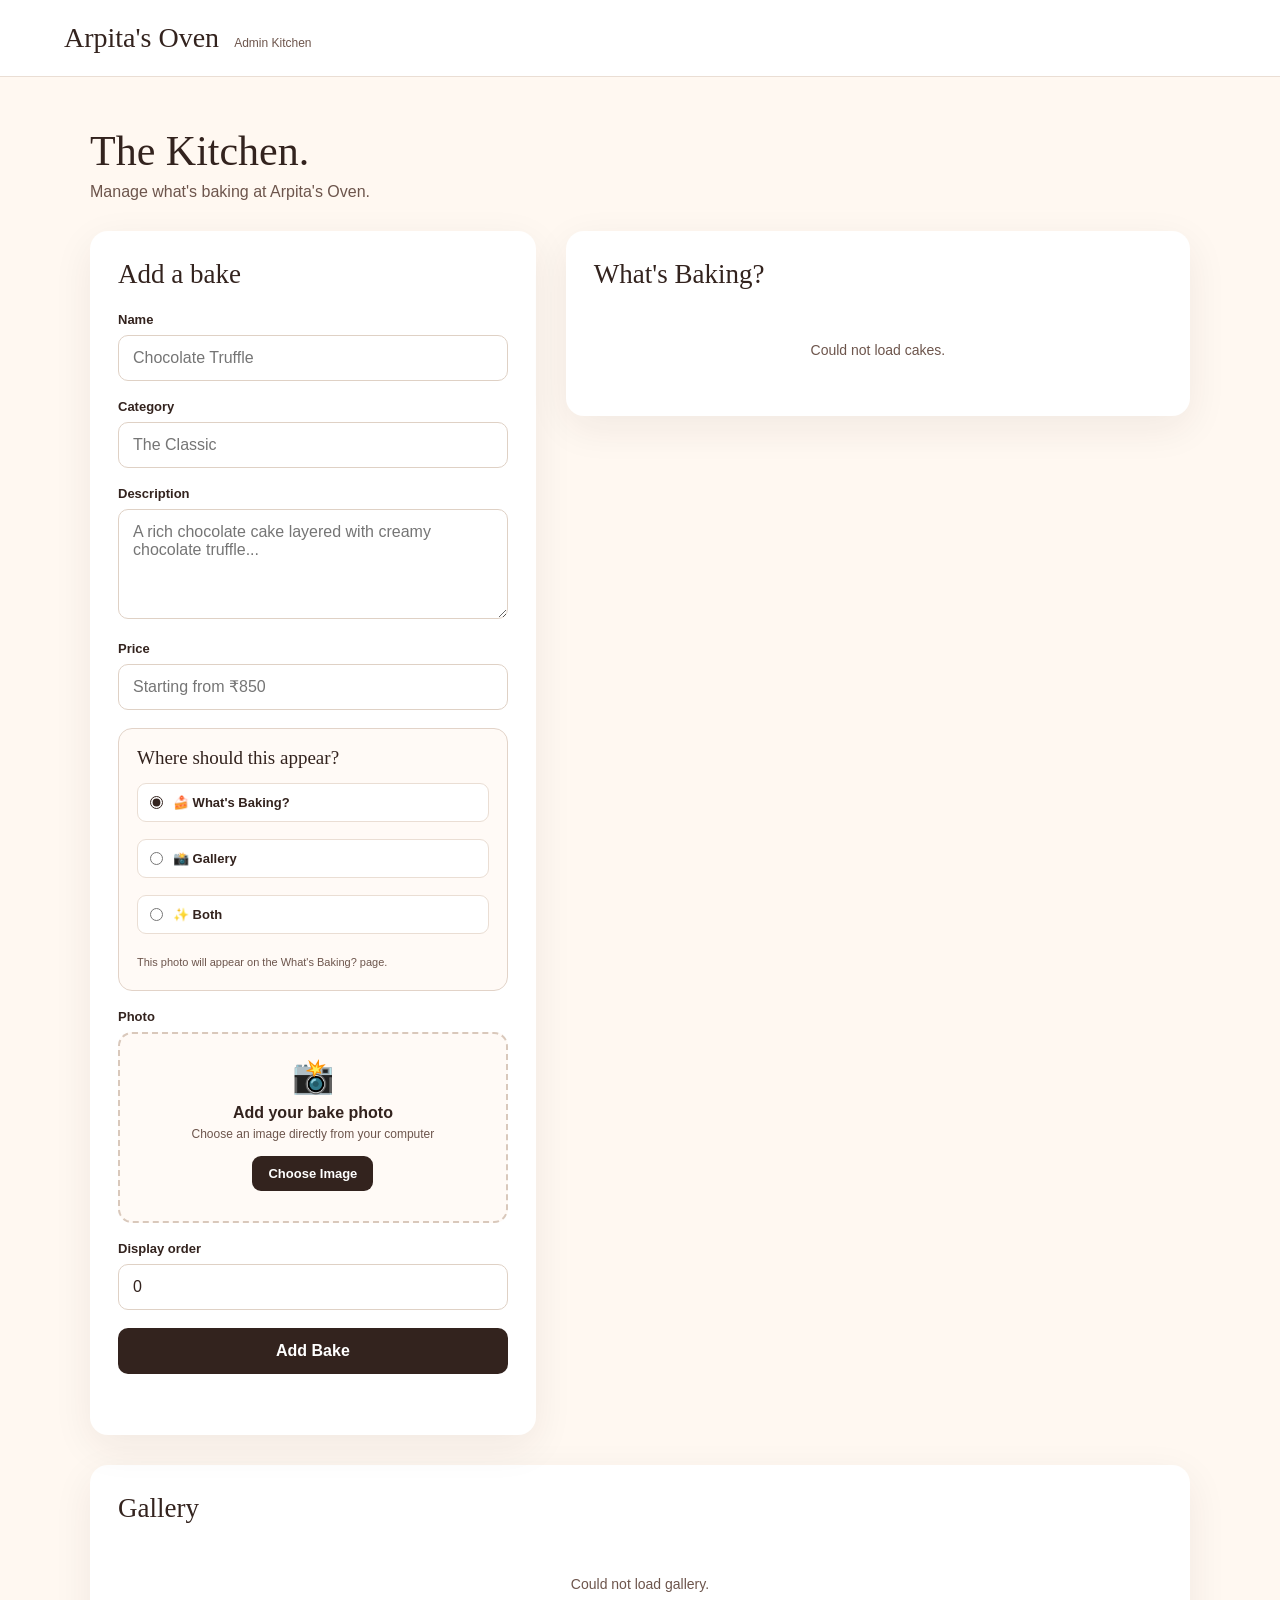
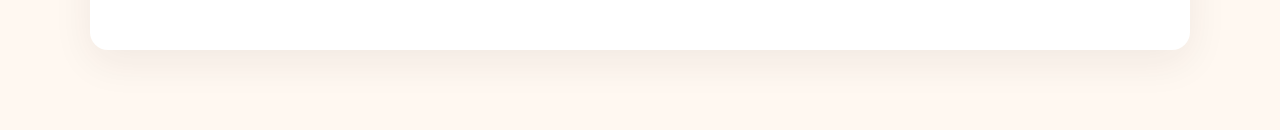
==== commit a8ce16b5: "Update index.html" ====
--- a/admin/index.html
+++ b/admin/index.html
@@ -17,12 +17,17 @@
     content="noindex, nofollow"
   >
 
+  <link
+    rel="icon"
+    type="image/png"
+    href="../logo.png"
+  >
+
   <style>
 
     * {
       box-sizing: border-box;
     }
-
 
     :root {
 
@@ -78,7 +83,7 @@
 
     /* =================================
        HEADER
-       ================================= */
+    ================================= */
 
     .admin-header {
 
@@ -125,10 +130,9 @@
     }
 
 
-
     /* =================================
        CONTENT
-       ================================= */
+    ================================= */
 
     .dashboard-content {
 
@@ -177,10 +181,9 @@
     }
 
 
-
     /* =================================
        GRID
-       ================================= */
+    ================================= */
 
     .admin-grid {
 
@@ -196,10 +199,9 @@
     }
 
 
-
     /* =================================
        PANELS
-       ================================= */
+    ================================= */
 
     .panel {
 
@@ -232,10 +234,9 @@
     }
 
 
-
     /* =================================
        FORM
-       ================================= */
+    ================================= */
 
     .field {
 
@@ -301,10 +302,111 @@
     }
 
 
+    /* =================================
+       DESTINATION
+    ================================= */
+
+    .destination-box {
+
+      border:
+        1px solid #e2d3c8;
+
+      border-radius: 14px;
+
+      padding: 18px;
+
+      background:
+        #fffaf6;
+
+    }
+
+
+    .destination-title {
+
+      font-family:
+        Georgia,
+        serif;
+
+      font-size: 19px;
+
+      margin-bottom: 14px;
+
+    }
+
+
+    .destination-options {
+
+      display: grid;
+
+      gap: 9px;
+
+    }
+
+
+    .destination-option {
+
+      display: flex;
+
+      align-items: center;
+
+      gap: 10px;
+
+      padding:
+        11px 12px;
+
+      border:
+        1px solid #eaded4;
+
+      border-radius: 9px;
+
+      background: white;
+
+      cursor: pointer;
+
+      font-size: 13px;
+
+      font-weight: 600;
+
+    }
+
+
+    .destination-option:hover {
+
+      border-color:
+        var(--peach);
+
+    }
+
+
+    .destination-option input {
+
+      width: auto;
+
+      margin: 0;
+
+      accent-color:
+        var(--brown);
+
+    }
+
+
+    .destination-description {
+
+      margin-top: 12px;
+
+      color:
+        var(--brown-soft);
+
+      font-size: 11px;
+
+      line-height: 1.6;
+
+    }
+
 
     /* =================================
        IMAGE UPLOAD
-       ================================= */
+    ================================= */
 
     .image-upload-box {
 
@@ -406,10 +508,9 @@
     }
 
 
-
     /* =================================
        IMAGE PREVIEW
-       ================================= */
+    ================================= */
 
     .image-preview-wrapper {
 
@@ -501,10 +602,9 @@
     }
 
 
-
     /* =================================
        PRIMARY BUTTON
-       ================================= */
+    ================================= */
 
     .primary-button {
 
@@ -555,10 +655,9 @@
     }
 
 
-
     /* =================================
-       CAKE LIST
-       ================================= */
+       LISTS
+    ================================= */
 
     .cake-list {
 
@@ -716,13 +815,44 @@
 
       min-height: 18px;
 
-    }
-
+      line-height: 1.5;
+
+    }
+
+
+    /* =================================
+       DESTINATION BADGE
+    ================================= */
+
+    .destination-badge {
+
+      display: inline-block;
+
+      margin-top: 5px;
+
+      padding:
+        4px 8px;
+
+      border-radius: 20px;
+
+      background:
+        #f5e9dd;
+
+      color:
+        var(--brown-soft);
+
+      font-size: 10px;
+
+      font-weight: 700;
+
+      letter-spacing: .04em;
+
+    }
 
 
     /* =================================
        MOBILE
-       ================================= */
+    ================================= */
 
     @media (max-width: 850px) {
 
@@ -794,10 +924,6 @@
 
 <body>
 
-
-<!-- =================================
-     HEADER
-     ================================= -->
 
 <header class="admin-header">
 
@@ -815,10 +941,6 @@
 
 
 
-<!-- =================================
-     DASHBOARD
-     ================================= -->
-
 <main class="dashboard-content">
 
 
@@ -840,29 +962,29 @@
 
 
     <!-- =================================
-         ADD CAKE
-         ================================= -->
+         SINGLE BAKE UPLOAD
+    ================================= -->
 
     <section class="panel">
 
       <h2>
-        Add a cake
+        Add a bake
       </h2>
 
 
-      <form id="cakeForm">
-
-
-        <!-- CAKE NAME -->
+      <form id="bakeForm">
+
+
+        <!-- NAME -->
 
         <div class="field">
 
-          <label for="cakeName">
-            Cake name
+          <label for="bakeName">
+            Name
           </label>
 
           <input
-            id="cakeName"
+            id="bakeName"
             required
             placeholder="Chocolate Truffle"
           >
@@ -875,12 +997,12 @@
 
         <div class="field">
 
-          <label for="cakeCategory">
+          <label for="bakeCategory">
             Category
           </label>
 
           <input
-            id="cakeCategory"
+            id="bakeCategory"
             placeholder="The Classic"
           >
 
@@ -890,14 +1012,17 @@
 
         <!-- DESCRIPTION -->
 
-        <div class="field">
-
-          <label for="cakeDescription">
+        <div
+          class="field"
+          id="descriptionField"
+        >
+
+          <label for="bakeDescription">
             Description
           </label>
 
           <textarea
-            id="cakeDescription"
+            id="bakeDescription"
             placeholder="A rich chocolate cake layered with creamy chocolate truffle..."
           ></textarea>
 
@@ -907,14 +1032,17 @@
 
         <!-- PRICE -->
 
-        <div class="field">
-
-          <label for="cakePrice">
+        <div
+          class="field"
+          id="priceField"
+        >
+
+          <label for="bakePrice">
             Price
           </label>
 
           <input
-            id="cakePrice"
+            id="bakePrice"
             placeholder="Starting from ₹850"
           >
 
@@ -922,18 +1050,103 @@
 
 
 
+        <!-- =================================
+             WHERE SHOULD IT APPEAR?
+        ================================= -->
+
+        <div class="field">
+
+          <div class="destination-box">
+
+            <div class="destination-title">
+              Where should this appear?
+            </div>
+
+
+            <div class="destination-options">
+
+
+              <label
+                class="destination-option"
+              >
+
+                <input
+                  type="radio"
+                  name="destination"
+                  value="cakes"
+                  checked
+                >
+
+                <span>
+                  🍰 What's Baking?
+                </span>
+
+              </label>
+
+
+              <label
+                class="destination-option"
+              >
+
+                <input
+                  type="radio"
+                  name="destination"
+                  value="gallery"
+                >
+
+                <span>
+                  📸 Gallery
+                </span>
+
+              </label>
+
+
+              <label
+                class="destination-option"
+              >
+
+                <input
+                  type="radio"
+                  name="destination"
+                  value="both"
+                >
+
+                <span>
+                  ✨ Both
+                </span>
+
+              </label>
+
+
+            </div>
+
+
+            <div
+              id="destinationDescription"
+              class="destination-description"
+            >
+              This photo will appear on the
+              What's Baking? page.
+
+            </div>
+
+          </div>
+
+        </div>
+
+
+
         <!-- IMAGE -->
 
         <div class="field">
 
           <label>
-            Cake image
+            Photo
           </label>
 
 
           <div
             class="image-upload-box"
-            id="imageUploadBox"
           >
 
             <div class="upload-icon">
@@ -942,7 +1155,7 @@
 
 
             <div class="upload-title">
-              Add your cake photo
+              Add your bake photo
             </div>
 
 
@@ -952,7 +1165,7 @@
 
 
             <label
-              for="cakeImageFile"
+              for="bakeImageFile"
               class="choose-image-button"
             >
               Choose Image
@@ -960,15 +1173,13 @@
 
 
             <input
-              id="cakeImageFile"
+              id="bakeImageFile"
               class="file-input"
               type="file"
               accept="image/jpeg,image/png,image/webp,image/gif"
             >
 
 
-            <!-- PREVIEW -->
-
             <div
               id="imagePreviewWrapper"
               class="image-preview-wrapper"
@@ -977,7 +1188,7 @@
               <img
                 id="imagePreview"
                 class="image-preview"
-                alt="Cake image preview"
+                alt="Bake preview"
               >
 
 
@@ -1011,12 +1222,12 @@
 
         <div class="field">
 
-          <label for="cakeOrder">
+          <label for="bakeOrder">
             Display order
           </label>
 
           <input
-            id="cakeOrder"
+            id="bakeOrder"
             type="number"
             value="0"
           >
@@ -1025,19 +1236,17 @@
 
 
 
-        <!-- ADD BUTTON -->
-
         <button
-          id="addCakeButton"
+          id="addBakeButton"
           class="primary-button"
           type="submit"
         >
-          Add Cake
+          Add Bake
         </button>
 
 
         <div
-          id="cakeStatus"
+          id="bakeStatus"
           class="status"
         ></div>
 
@@ -1049,13 +1258,13 @@
 
 
     <!-- =================================
-         CURRENT BATCH
-         ================================= -->
+         CURRENT CAKES
+    ================================= -->
 
     <section class="panel">
 
       <h2>
-        Current batch
+        What's Baking?
       </h2>
 
 
@@ -1076,6 +1285,34 @@
   </div>
 
 
+  <!-- =================================
+       GALLERY MANAGEMENT
+  ================================= -->
+
+  <section
+    class="panel"
+    style="margin-top:30px;"
+  >
+
+    <h2>
+      Gallery
+    </h2>
+
+
+    <div
+      id="galleryList"
+      class="cake-list"
+    >
+
+      <div class="empty-state">
+        Loading gallery...
+      </div>
+
+    </div>
+
+  </section>
+
+
 </main>
 
 
@@ -1085,11 +1322,53 @@
 
 /* =================================
    ELEMENTS
-   ================================= */
-
-const cakeForm =
+================================= */
+
+const bakeForm =
   document.getElementById(
-    "cakeForm"
+    "bakeForm"
+  );
+
+
+const bakeStatus =
+  document.getElementById(
+    "bakeStatus"
+  );
+
+
+const addBakeButton =
+  document.getElementById(
+    "addBakeButton"
+  );
+
+
+const bakeImageFile =
+  document.getElementById(
+    "bakeImageFile"
+  );
+
+
+const imagePreview =
+  document.getElementById(
+    "imagePreview"
+  );
+
+
+const imagePreviewWrapper =
+  document.getElementById(
+    "imagePreviewWrapper"
+  );
+
+
+const imageFileName =
+  document.getElementById(
+    "imageFileName"
+  );
+
+
+const removeImageButton =
+  document.getElementById(
+    "removeImageButton"
   );
 
 
@@ -1099,58 +1378,25 @@
   );
 
 
-const cakeStatus =
+const galleryList =
   document.getElementById(
-    "cakeStatus"
+    "galleryList"
   );
 
 
-const cakeImageFile =
+const destinationDescription =
   document.getElementById(
-    "cakeImageFile"
+    "destinationDescription"
   );
 
 
-const imagePreview =
-  document.getElementById(
-    "imagePreview"
-  );
-
-
-const imagePreviewWrapper =
-  document.getElementById(
-    "imagePreviewWrapper"
-  );
-
-
-const imageFileName =
-  document.getElementById(
-    "imageFileName"
-  );
-
-
-const removeImageButton =
-  document.getElementById(
-    "removeImageButton"
-  );
-
-
-const addCakeButton =
-  document.getElementById(
-    "addCakeButton"
-  );
-
-
-/* =================================
-   SELECTED IMAGE DATA
-   ================================= */
-
 let selectedImageData = "";
+
 
 
 /* =================================
    API HELPER
-   ================================= */
+================================= */
 
 async function api(
   url,
@@ -1162,14 +1408,11 @@
     const response =
       await fetch(
         url,
-        {
-          ...options
-        }
+        options
       );
 
 
     let data = {};
-
 
     try {
 
@@ -1188,7 +1431,7 @@
       data
     };
 
-  } catch (error) {
+  } catch {
 
     return {
 
@@ -1212,10 +1455,123 @@
 
 
 /* =================================
-   IMAGE FILE → DATA URL
-   ================================= */
-
-cakeImageFile.addEventListener(
+   DESTINATION DESCRIPTION
+================================= */
+
+document
+  .querySelectorAll(
+    'input[name="destination"]'
+  )
+  .forEach(
+    function (radio) {
+
+      radio.addEventListener(
+        "change",
+        updateDestination
+      );
+
+    }
+  );
+
+
+function getDestination() {
+
+  const selected =
+    document.querySelector(
+      'input[name="destination"]:checked'
+    );
+
+  return selected
+    ? selected.value
+    : "cakes";
+
+}
+
+
+function updateDestination() {
+
+  const destination =
+    getDestination();
+
+
+  if (
+    destination === "cakes"
+  ) {
+
+    destinationDescription.textContent =
+      "This photo will appear on the What's Baking? page.";
+
+    document
+      .getElementById(
+        "descriptionField"
+      )
+      .style.display =
+        "block";
+
+    document
+      .getElementById(
+        "priceField"
+      )
+      .style.display =
+        "block";
+
+    return;
+
+  }
+
+
+  if (
+    destination === "gallery"
+  ) {
+
+    destinationDescription.textContent =
+      "This photo will appear only in the Gallery.";
+
+    document
+      .getElementById(
+        "descriptionField"
+      )
+      .style.display =
+        "none";
+
+    document
+      .getElementById(
+        "priceField"
+      )
+      .style.display =
+        "none";
+
+    return;
+
+  }
+
+
+  destinationDescription.textContent =
+    "This photo will appear in both What's Baking? and the Gallery.";
+
+  document
+    .getElementById(
+      "descriptionField"
+    )
+    .style.display =
+      "block";
+
+  document
+    .getElementById(
+      "priceField"
+    )
+    .style.display =
+      "block";
+
+}
+
+
+
+/* =================================
+   IMAGE UPLOAD
+================================= */
+
+bakeImageFile.addEventListener(
   "change",
   function () {
 
@@ -1223,17 +1579,8 @@
       this.files[0];
 
 
-    if (!file) {
-
-      return;
-
-    }
-
-
-    /*
-      Maximum image size for the
-      browser-side conversion.
-    */
+    if (!file) return;
+
 
     const maxSize =
       8 * 1024 * 1024;
@@ -1246,7 +1593,6 @@
       alert(
         "Please choose an image smaller than 8 MB."
       );
-
 
       this.value = "";
 
@@ -1265,7 +1611,6 @@
         "Please choose an image file."
       );
 
-
       this.value = "";
 
       return;
@@ -1277,36 +1622,38 @@
       new FileReader();
 
 
-    reader.onload = function (
-      event
-    ) {
-
-      selectedImageData =
-        event.target.result;
-
-
-      imagePreview.src =
-        selectedImageData;
-
-
-      imageFileName.textContent =
-        file.name;
-
-
-      imagePreviewWrapper.classList.add(
-        "visible"
-      );
-
-    };
-
-
-    reader.onerror = function () {
-
-      alert(
-        "Could not read this image."
-      );
-
-    };
+    reader.onload =
+      function (event) {
+
+        selectedImageData =
+          event.target.result;
+
+
+        imagePreview.src =
+          selectedImageData;
+
+
+        imageFileName.textContent =
+          file.name;
+
+
+        imagePreviewWrapper
+          .classList
+          .add(
+            "visible"
+          );
+
+      };
+
+
+    reader.onerror =
+      function () {
+
+        alert(
+          "Could not read this image."
+        );
+
+      };
 
 
     reader.readAsDataURL(
@@ -1320,7 +1667,7 @@
 
 /* =================================
    REMOVE IMAGE
-   ================================= */
+================================= */
 
 removeImageButton.addEventListener(
   "click",
@@ -1328,15 +1675,17 @@
 
     selectedImageData = "";
 
-    cakeImageFile.value = "";
+    bakeImageFile.value = "";
 
     imagePreview.src = "";
 
     imageFileName.textContent = "";
 
-    imagePreviewWrapper.classList.remove(
-      "visible"
-    );
+    imagePreviewWrapper
+      .classList
+      .remove(
+        "visible"
+      );
 
   }
 );
@@ -1344,8 +1693,359 @@
 
 
 /* =================================
+   ADD BAKE
+================================= */
+
+bakeForm.addEventListener(
+  "submit",
+  async function (event) {
+
+    event.preventDefault();
+
+
+    if (!selectedImageData) {
+
+      bakeStatus.textContent =
+        "Please choose a photo first.";
+
+      bakeStatus.style.color =
+        "#b94b4b";
+
+      return;
+
+    }
+
+
+    const destination =
+      getDestination();
+
+
+    const name =
+      document
+        .getElementById(
+          "bakeName"
+        )
+        .value
+        .trim();
+
+
+    const category =
+      document
+        .getElementById(
+          "bakeCategory"
+        )
+        .value
+        .trim();
+
+
+    const description =
+      document
+        .getElementById(
+          "bakeDescription"
+        )
+        .value
+        .trim();
+
+
+    const price =
+      document
+        .getElementById(
+          "bakePrice"
+        )
+        .value
+        .trim();
+
+
+    const displayOrder =
+      Number(
+        document
+          .getElementById(
+            "bakeOrder"
+          )
+          .value || 0
+      );
+
+
+    if (!name) {
+
+      bakeStatus.textContent =
+        "Please enter a name.";
+
+      bakeStatus.style.color =
+        "#b94b4b";
+
+      return;
+
+    }
+
+
+    bakeStatus.textContent =
+      "Adding your bake...";
+
+    bakeStatus.style.color =
+      "#47734d";
+
+
+    addBakeButton.disabled =
+      true;
+
+
+    let cakeAdded = false;
+    let galleryAdded = false;
+
+
+    /* =================================
+       ADD TO CAKES
+    ================================= */
+
+    if (
+      destination === "cakes" ||
+      destination === "both"
+    ) {
+
+      const cake = {
+
+        name:
+          name,
+
+        category:
+          category,
+
+        description:
+          description,
+
+        price:
+          price,
+
+        image_url:
+          selectedImageData,
+
+        display_order:
+          displayOrder,
+
+        available:
+          true
+
+      };
+
+
+      const result =
+        await api(
+          "/api/cakes",
+          {
+
+            method:
+              "POST",
+
+            headers: {
+              "Content-Type":
+                "application/json"
+            },
+
+            body:
+              JSON.stringify(
+                cake
+              )
+
+          }
+        );
+
+
+      if (
+        !result.data.success
+      ) {
+
+        addBakeButton.disabled =
+          false;
+
+        bakeStatus.textContent =
+          result.data.message ||
+          "Could not add the cake.";
+
+        bakeStatus.style.color =
+          "#b94b4b";
+
+        return;
+
+      }
+
+
+      cakeAdded = true;
+
+    }
+
+
+
+    /* =================================
+       ADD TO GALLERY
+    ================================= */
+
+    if (
+      destination === "gallery" ||
+      destination === "both"
+    ) {
+
+      const galleryItem = {
+
+        title:
+          name,
+
+        category:
+          category,
+
+        image_url:
+          selectedImageData,
+
+        display_order:
+          displayOrder
+
+      };
+
+
+      const result =
+        await api(
+          "/api/gallery",
+          {
+
+            method:
+              "POST",
+
+            headers: {
+              "Content-Type":
+                "application/json"
+            },
+
+            body:
+              JSON.stringify(
+                galleryItem
+              )
+
+          }
+        );
+
+
+      if (
+        !result.data.success
+      ) {
+
+        addBakeButton.disabled =
+          false;
+
+
+        if (cakeAdded) {
+
+          bakeStatus.textContent =
+            "Cake was added, but the Gallery upload failed. Please try Gallery again.";
+
+        } else {
+
+          bakeStatus.textContent =
+            result.data.message ||
+            "Could not add the gallery photo.";
+
+        }
+
+
+        bakeStatus.style.color =
+          "#b94b4b";
+
+        return;
+
+      }
+
+
+      galleryAdded = true;
+
+    }
+
+
+
+    /* =================================
+       SUCCESS MESSAGE
+    ================================= */
+
+    if (
+      cakeAdded &&
+      galleryAdded
+    ) {
+
+      bakeStatus.textContent =
+        "✨ Added to What's Baking? and Gallery.";
+
+    }
+    else if (cakeAdded) {
+
+      bakeStatus.textContent =
+        "🍰 Added to What's Baking?.";
+
+    }
+    else if (galleryAdded) {
+
+      bakeStatus.textContent =
+        "📸 Added to Gallery.";
+
+    }
+
+
+    bakeStatus.style.color =
+      "#47734d";
+
+
+    addBakeButton.disabled =
+      false;
+
+
+    /* =================================
+       RESET
+    ================================= */
+
+    bakeForm.reset();
+
+
+    document
+      .getElementById(
+        "bakeOrder"
+      )
+      .value = "0";
+
+
+    document
+      .querySelector(
+        'input[name="destination"][value="cakes"]'
+      )
+      .checked = true;
+
+
+    updateDestination();
+
+
+    selectedImageData = "";
+
+    bakeImageFile.value = "";
+
+    imagePreview.src = "";
+
+    imageFileName.textContent = "";
+
+    imagePreviewWrapper
+      .classList
+      .remove(
+        "visible"
+      );
+
+
+    await loadCakes();
+
+    await loadGallery();
+
+  }
+);
+
+
+
+/* =================================
    LOAD CAKES
-   ================================= */
+================================= */
 
 async function loadCakes() {
 
@@ -1401,7 +2101,7 @@
 
 
   cakes.forEach(
-    (cake) => {
+    function (cake) {
 
       const item =
         document.createElement(
@@ -1468,6 +2168,12 @@
               )}
             </p>
 
+            <span
+              class="destination-badge"
+            >
+              🍰 What's Baking?
+            </span>
+
             <div
               class="cake-item-actions"
             >
@@ -1488,22 +2194,20 @@
       `;
 
 
-      const deleteButton =
-        item.querySelector(
+      item
+        .querySelector(
           ".delete-button"
+        )
+        .addEventListener(
+          "click",
+          function () {
+
+            deleteCake(
+              cake.id
+            );
+
+          }
         );
-
-
-      deleteButton.addEventListener(
-        "click",
-        () => {
-
-          deleteCake(
-            cake.id
-          );
-
-        }
-      );
 
 
       cakeList.appendChild(
@@ -1519,7 +2223,7 @@
 
 /* =================================
    DELETE CAKE
-   ================================= */
+================================= */
 
 async function deleteCake(
   id
@@ -1527,15 +2231,11 @@
 
   const confirmed =
     confirm(
-      "Remove this cake from the catalogue?"
+      "Remove this cake from What's Baking??"
     );
 
 
-  if (!confirmed) {
-
-    return;
-
-  }
+  if (!confirmed) return;
 
 
   const result =
@@ -1568,195 +2268,217 @@
 
 
 /* =================================
-   ADD CAKE
-   ================================= */
-
-cakeForm.addEventListener(
-  "submit",
-  async function (event) {
-
-    event.preventDefault();
-
-
-    /*
-      Require an image.
-    */
-
-    if (
-      !selectedImageData
-    ) {
-
-      cakeStatus.textContent =
-        "Please choose a cake image first.";
-
-      cakeStatus.style.color =
-        "#b94b4b";
-
-      return;
-
-    }
-
-
-    cakeStatus.textContent =
-      "Adding cake...";
-
-
-    cakeStatus.style.color =
-      "#47734d";
-
-
-    addCakeButton.disabled =
-      true;
-
-
-    const cake = {
-
-      name:
-        document
-          .getElementById(
-            "cakeName"
-          )
-          .value
-          .trim(),
-
-      category:
-        document
-          .getElementById(
-            "cakeCategory"
-          )
-          .value
-          .trim(),
-
-      description:
-        document
-          .getElementById(
-            "cakeDescription"
-          )
-          .value
-          .trim(),
-
-      price:
-        document
-          .getElementById(
-            "cakePrice"
-          )
-          .value
-          .trim(),
-
-      /*
-        The selected PC image is
-        converted to a data URL.
-      */
-
-      image_url:
-        selectedImageData,
-
-      display_order:
-        Number(
-          document
-            .getElementById(
-              "cakeOrder"
-            )
-            .value || 0
-        ),
-
-      available:
-        true
-
-    };
-
-
-    const result =
-      await api(
-        "/api/cakes",
-        {
-
-          method:
-            "POST",
-
-          headers: {
-
-            "Content-Type":
-              "application/json"
-
-          },
-
-          body:
-            JSON.stringify(
-              cake
-            )
-
-        }
+   LOAD GALLERY
+================================= */
+
+async function loadGallery() {
+
+  galleryList.innerHTML = `
+    <div class="empty-state">
+      Loading gallery...
+    </div>
+  `;
+
+
+  const result =
+    await api(
+      "/api/gallery"
+    );
+
+
+  if (
+    !result.data.success
+  ) {
+
+    galleryList.innerHTML = `
+      <div class="empty-state">
+        Could not load gallery.
+      </div>
+    `;
+
+    return;
+
+  }
+
+
+  const gallery =
+    result.data.gallery || [];
+
+
+  if (
+    gallery.length === 0
+  ) {
+
+    galleryList.innerHTML = `
+      <div class="empty-state">
+        No gallery photos yet.
+      </div>
+    `;
+
+    return;
+
+  }
+
+
+  galleryList.innerHTML = "";
+
+
+  gallery.forEach(
+    function (item) {
+
+      const card =
+        document.createElement(
+          "article"
+        );
+
+
+      card.className =
+        "cake-item";
+
+
+      card.innerHTML = `
+
+        <div class="cake-item-inner">
+
+          ${
+            item.image_url
+              ? `
+                <img
+                  class="cake-thumbnail"
+                  src="${escapeHtml(
+                    item.image_url
+                  )}"
+                  alt="${escapeHtml(
+                    item.title
+                  )}"
+                >
+              `
+              : ""
+          }
+
+          <div class="cake-item-content">
+
+            <h3>
+              ${escapeHtml(
+                item.title
+              )}
+            </h3>
+
+            <p>
+              ${escapeHtml(
+                item.category ||
+                "Gallery"
+              )}
+            </p>
+
+            <span
+              class="destination-badge"
+            >
+              📸 Gallery
+            </span>
+
+            <div
+              class="cake-item-actions"
+            >
+
+              <button
+                class="small-button delete-button"
+                type="button"
+              >
+                Delete
+              </button>
+
+            </div>
+
+          </div>
+
+        </div>
+
+      `;
+
+
+      card
+        .querySelector(
+          ".delete-button"
+        )
+        .addEventListener(
+          "click",
+          function () {
+
+            deleteGallery(
+              item.id
+            );
+
+          }
+        );
+
+
+      galleryList.appendChild(
+        card
       );
 
-
-    addCakeButton.disabled =
-      false;
-
-
-    if (
-      !result.data.success
-    ) {
-
-      cakeStatus.textContent =
-        result.data.message ||
-        "Could not add cake.";
-
-      cakeStatus.style.color =
-        "#b94b4b";
-
-      return;
-
-    }
-
-
-    cakeForm.reset();
-
-
-    document
-      .getElementById(
-        "cakeOrder"
-      )
-      .value = "0";
-
-
-    selectedImageData =
-      "";
-
-    imagePreview.src =
-      "";
-
-    imageFileName.textContent =
-      "";
-
-    imagePreviewWrapper.classList.remove(
-      "visible"
+    }
+  );
+
+}
+
+
+
+/* =================================
+   DELETE GALLERY ITEM
+================================= */
+
+async function deleteGallery(
+  id
+) {
+
+  const confirmed =
+    confirm(
+      "Remove this photo from the Gallery?"
     );
 
 
-    cakeStatus.textContent =
-      "Cake added to the batch.";
-
-    cakeStatus.style.color =
-      "#47734d";
-
-
-    loadCakes();
+  if (!confirmed) return;
+
+
+  const result =
+    await api(
+      `/api/gallery/${id}`,
+      {
+        method:
+          "DELETE"
+      }
+    );
+
+
+  if (
+    result.data.success
+  ) {
+
+    loadGallery();
+
+  } else {
+
+    alert(
+      result.data.message ||
+      "Could not delete the gallery photo."
+    );
 
   }
-);
+
+}
 
 
 
 /* =================================
    HTML ESCAPE
-   ================================= */
+================================= */
 
 function escapeHtml(
   value
 ) {
 
-  return String(value)
+  return String(value ?? "")
 
     .replaceAll(
       "&",
@@ -1789,10 +2511,14 @@
 
 /* =================================
    START
-   ================================= */
+================================= */
+
+updateDestination();
 
 loadCakes();
 
+loadGallery();
+
 </script>
 
 
